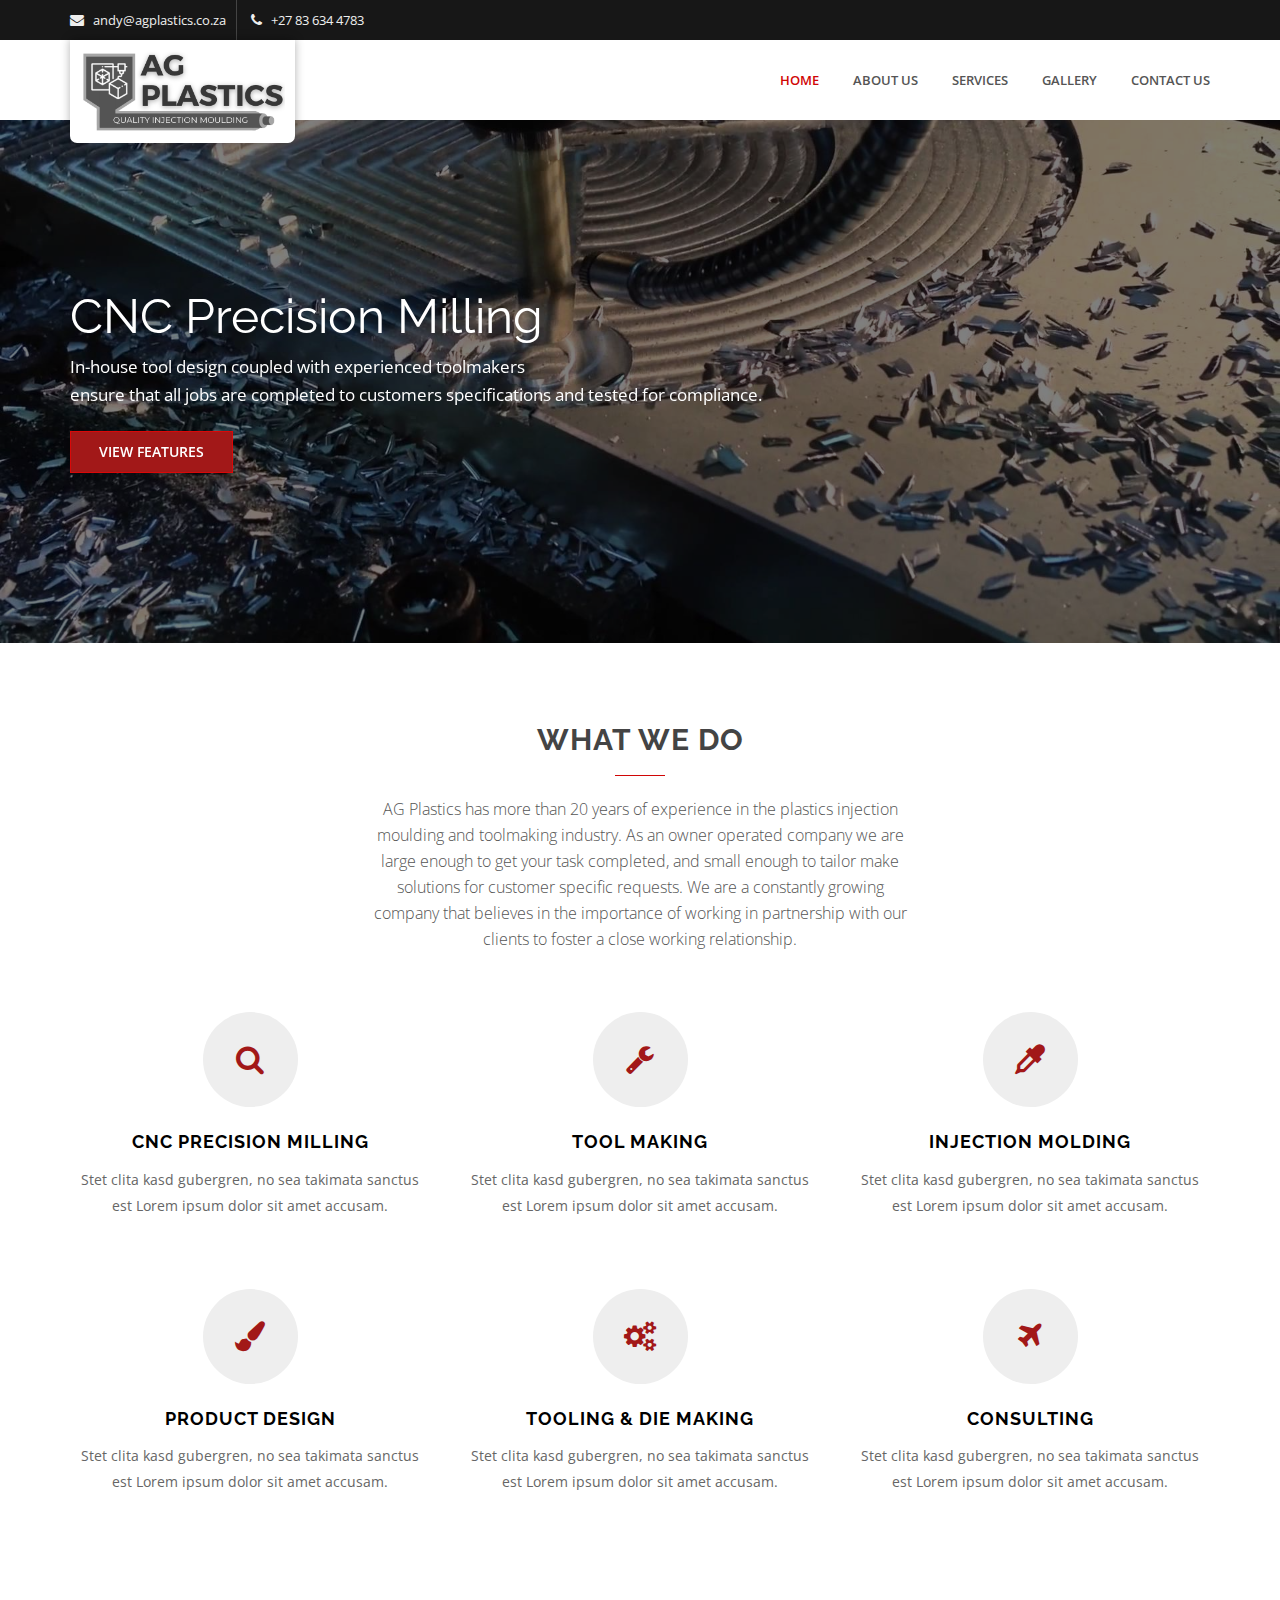
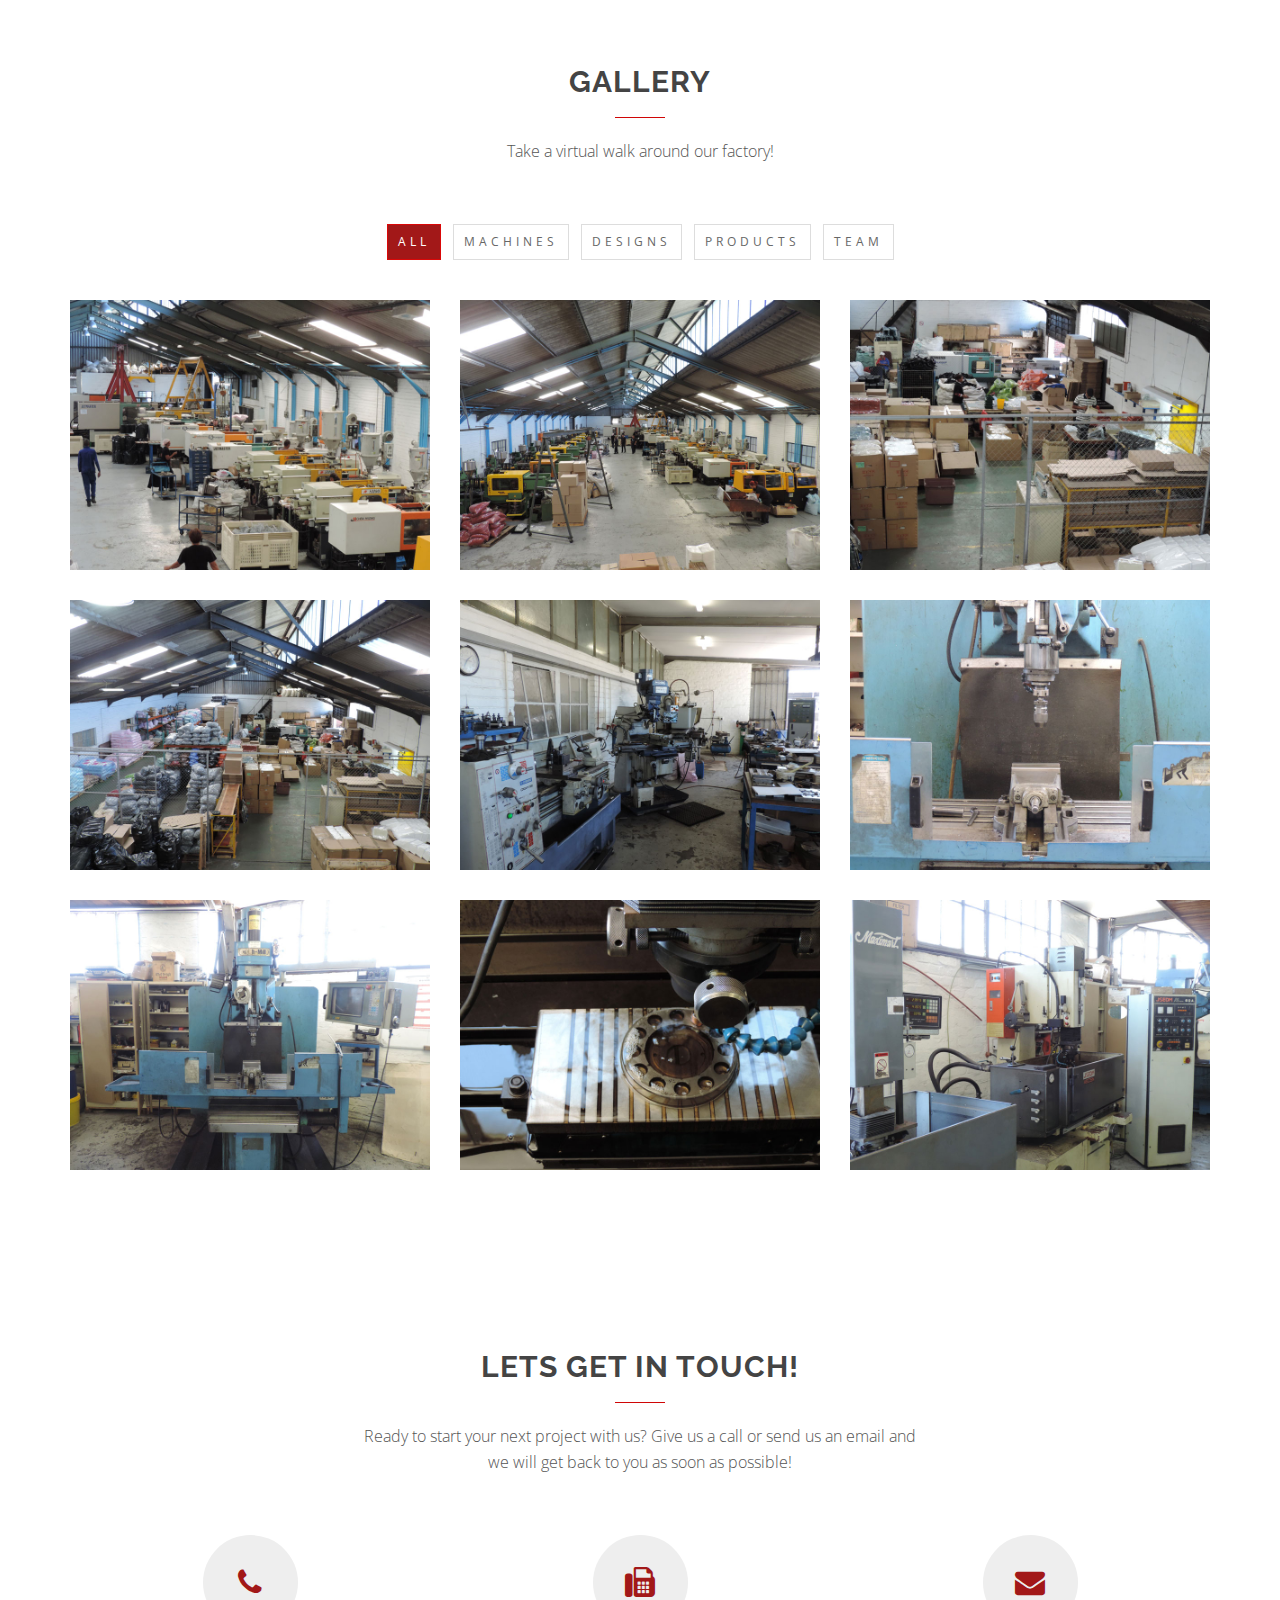
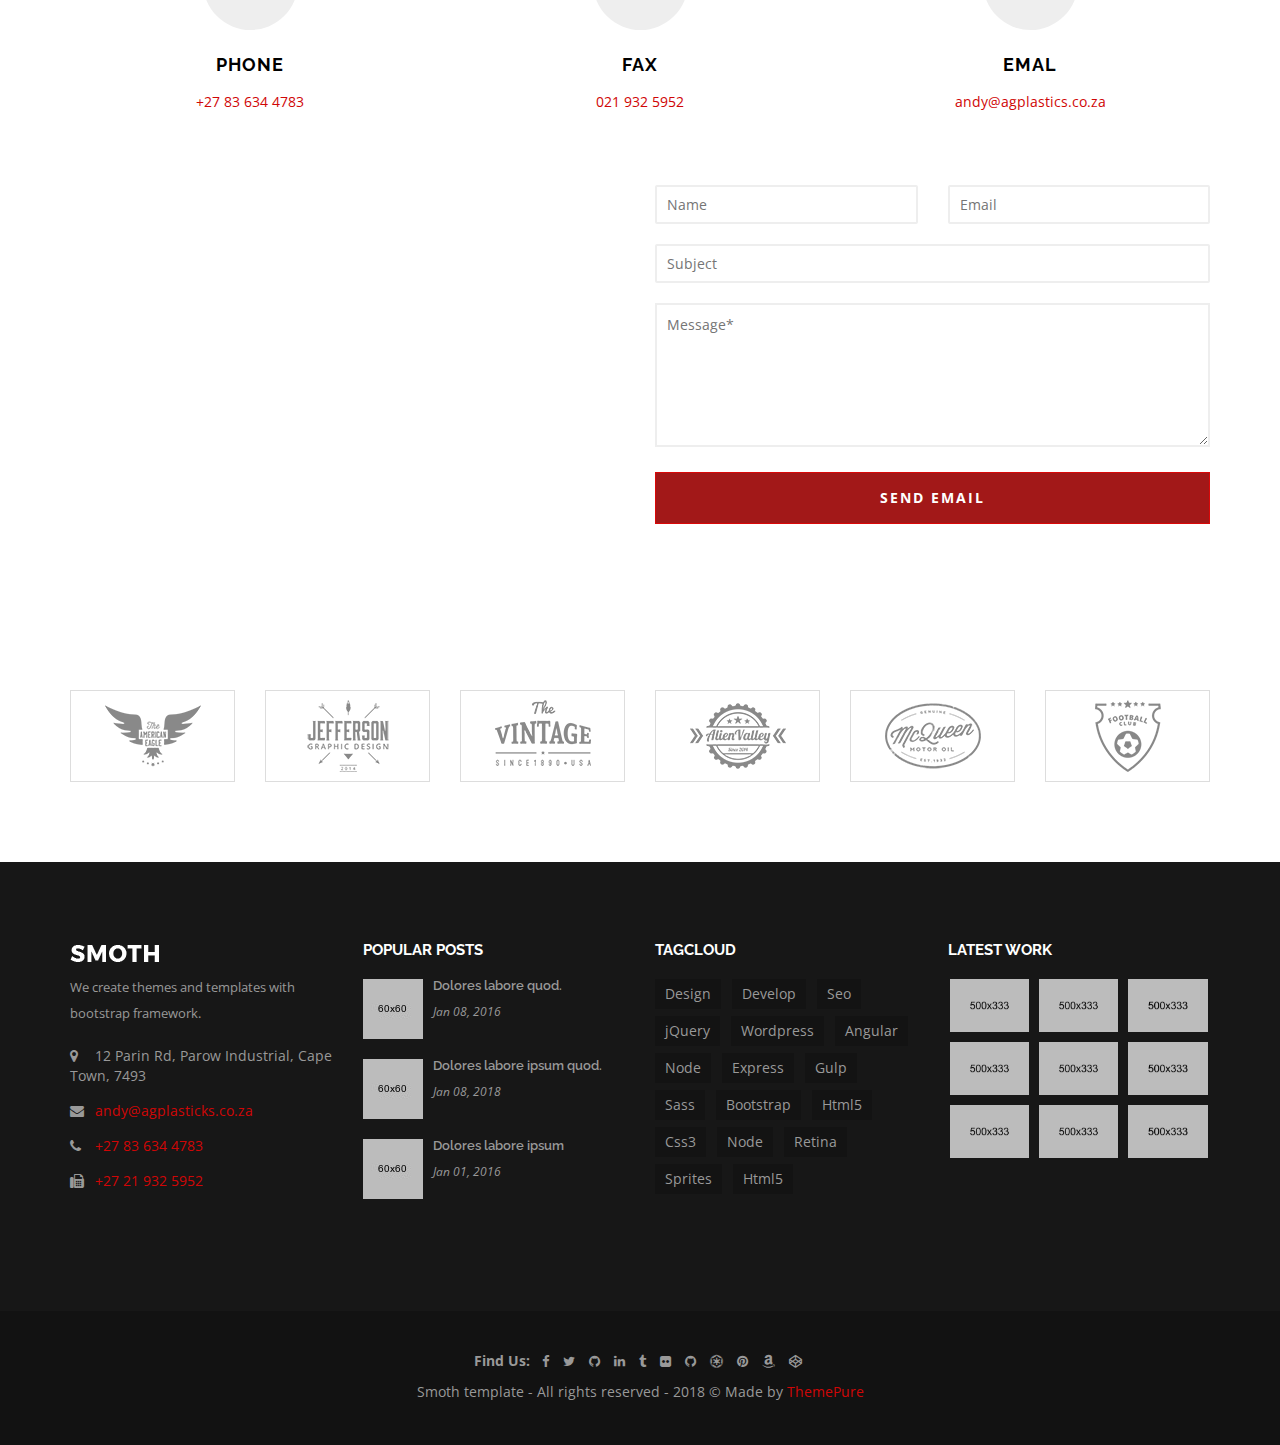
==== AgPlasticsV1.1/smoth/index.html @ 6f577cdf "Removed unused code, updated contact section and re-added footer section" ====
<!DOCTYPE html>
<html class="no-js" lang="zxx">

<head>
    <meta charset="utf-8" />
    <meta http-equiv="x-ua-compatible" content="ie=edge" />
    <title>Smoth | Corporate HTML Template</title>
    <meta name="description" content="" />
    <meta name="viewport" content="width=device-width, initial-scale=1" />

    <link rel="apple-touch-icon" href="apple-touch-icon.png" />
    <!-- Place favicon.ico in the root directory -->

    <!-- all css here -->
    <link rel="stylesheet" href="css/bootstrap.min.css" />
    <link rel="stylesheet" href="css/font-awesome.min.css" />
    <link rel="stylesheet" href="css/pe-icon-7-stroke.css" />
    <link rel="stylesheet" href="css/owl.carousel.css" />
    <link rel="stylesheet" href="css/magnific-popup.css" />
    <link rel="stylesheet" href="css/meanmenu.css" />
    <link rel="stylesheet" href="style.css" />
    <link rel="stylesheet" href="css/responsive.css" />
    <script src="js/vendor/modernizr-2.8.3.min.js"></script>
</head>

<body>
    <!--[if lt IE 8]>
      <p class="browserupgrade">
        You are using an <strong>outdated</strong> browser. Please
        <a href="http://browsehappy.com/">upgrade your browser</a> to improve
        your experience.
      </p>
    <![endif]-->

    <!-- Add your site or application content here -->
    <!-- header start -->
    <header>
        <div class="header-top-area black-bg hidden-xs">
            <div class="container">
                <div class="row">
                    <div class="col-md-6 col-sm-6">
                        <ul class="top-right">
                            <li>
                                <i class="fa fa-envelope"></i>
                                <span>andy@agplastics.co.za</span>
                            </li>
                            <li>
                                <i class="fa fa-phone"></i>
                                <span>+27 83 634 4783</span>
                            </li>
                        </ul>
                    </div>
                </div>
            </div>
        </div>
        <!-- main-menu-area-start -->
        <div class="main-menu-area">
            <div class="container">
                <div class="row">
                    <div class="col-md-3 col-sm-2">
                        <div class="logo">
                            <a href="index.html"><img src="img/logo/logo_small.png" alt="" /></a>
                        </div>
                    </div>
                    <div class="col-md-9 col-sm-10">
                        <div class="main-menu floatright">
                            <nav>
                                <ul>
                                    <li class="active"><a href="index.html">Home</a></li>
                                    <li><a href="about.html">About Us</a></li>
                                    <li><a href="service.html">Services</a></li>
                                    <li><a href="portfolio.html">Gallery</a></li>
                                    <li><a href="team.html">Contact Us</a></li>
                                </ul>
                            </nav>
                        </div>
                        <div class="mobile-menu-area"></div>
                    </div>
                </div>
            </div>
        </div>
        <!-- main-menu-area-end -->
    </header>
    <!-- header end -->
    <!-- slider-area-start -->
    <div class="slider-area">
        <div class="slider-active owl-carousel">
            <div class="single-slider ptb-150 bg-opacity" style="background-image:url(img/slider/maxresdefault.jpg)">
                <div class="container">
                    <div class="slider-text">
                        <h1>CNC Precision Milling</h1>
                        <p>
                            In-house tool design coupled with experienced toolmakers<br />
                            ensure that all jobs are completed to customers specifications
                            and tested for compliance.
                        </p>
                        <a class="active" href="#services">View features</a>
                    </div>
                </div>
            </div>
            <div class="single-slider ptb-150 bg-opacity" style="background-image:url(img/slider/cad_1.png)">
                <div class="container">
                    <div class="slider-text">
                        <h1>Custom CAD Design</h1>
                        <p>
                            Product design is available utilizing the latest technology in
                            CAD systems<br />
                            by qualified engineers with 3D printing services on request.
                        </p>
                        <a class="active" href="#services">View features</a>
                    </div>
                </div>
            </div>
            <div class="single-slider ptb-150 bg-opacity" style="background-image:url(img/slider/cad_3.png)">
                <div class="container">
                    <div class="slider-text">
                        <h1>Product Design</h1>
                        <p>
                            In-house tool design coupled with experienced toolmakers<br />
                            ensure that all jobs are completed to customers specifications
                            and tested for compliance.
                        </p>
                        <a class="active" href="#services">View features</a>
                    </div>
                </div>
            </div>
        </div>
    </div>
    <!-- slider-area-end -->
    <!-- service-area-start -->
    <div class="service-area pt-80" id="services">
        <div class="container">
            <div class="row">
                <div class="col-md-offset-3 col-md-6">
                    <div class="section-title text-center">
                        <h2>What We Do</h2>
                        <p>
                            AG Plastics has more than 20 years of experience in the plastics
                            injection moulding and toolmaking industry. As an owner operated
                            company we are large enough to get your task completed, and
                            small enough to tailor make solutions for customer specific
                            requests. We are a constantly growing company that believes in
                            the importance of working in partnership with our clients to
                            foster a close working relationship.
                        </p>
                    </div>
                </div>
            </div>
            <div class="row">
                <div class="col-md-4 col-sm-4">
                    <div class="single-service text-center mb-70">
                        <div class="service-icon">
                            <i class="fa fa-search"></i>
                        </div>
                        <div class="service-text">
                            <h4>CNC Precision Milling</h4>
                            <p>
                                Stet clita kasd gubergren, no sea takimata sanctus est Lorem
                                ipsum dolor sit amet accusam.
                            </p>
                        </div>
                    </div>
                </div>
                <div class="col-md-4 col-sm-4">
                    <div class="single-service text-center mb-70">
                        <div class="service-icon">
                            <i class="fa fa-wrench"></i>
                        </div>
                        <div class="service-text">
                            <h4>Tool Making</h4>
                            <p>
                                Stet clita kasd gubergren, no sea takimata sanctus est Lorem
                                ipsum dolor sit amet accusam.
                            </p>
                        </div>
                    </div>
                </div>
                <div class="col-md-4 col-sm-4">
                    <div class="single-service text-center mb-70">
                        <div class="service-icon">
                            <i class="fa fa-eyedropper"></i>
                        </div>
                        <div class="service-text">
                            <h4>Injection Molding</h4>
                            <p>
                                Stet clita kasd gubergren, no sea takimata sanctus est Lorem
                                ipsum dolor sit amet accusam.
                            </p>
                        </div>
                    </div>
                </div>
                <div class="col-md-4 col-sm-4">
                    <div class="single-service text-center mb-70">
                        <div class="service-icon">
                            <i class="fa fa-paint-brush"></i>
                        </div>
                        <div class="service-text">
                            <h4>Product Design</h4>
                            <p>
                                Stet clita kasd gubergren, no sea takimata sanctus est Lorem
                                ipsum dolor sit amet accusam.
                            </p>
                        </div>
                    </div>
                </div>
                <div class="col-md-4 col-sm-4">
                    <div class="single-service text-center mb-70">
                        <div class="service-icon">
                            <i class="fa fa-gears"></i>
                        </div>
                        <div class="service-text">
                            <h4>Tooling & Die Making</h4>
                            <p>
                                Stet clita kasd gubergren, no sea takimata sanctus est Lorem
                                ipsum dolor sit amet accusam.
                            </p>
                        </div>
                    </div>
                </div>
                <div class="col-md-4 col-sm-4">
                    <div class="single-service text-center mb-70">
                        <div class="service-icon">
                            <i class="fa fa-plane"></i>
                        </div>
                        <div class="service-text">
                            <h4>Consulting</h4>
                            <p>
                                Stet clita kasd gubergren, no sea takimata sanctus est Lorem
                                ipsum dolor sit amet accusam.
                            </p>
                        </div>
                    </div>
                </div>
            </div>
        </div>
    </div>
    <!-- service-area-end -->

    <!-- portfolio-area-start -->
    <div class="portfolio-area pt-100 pb-70">
        <div class="container">
            <div class="row">
                <div class="col-md-offset-3 col-md-6">
                    <div class="section-title text-center">
                        <h2>Gallery</h2>
                        <p>Take a virtual walk around our factory!</p>
                    </div>
                </div>
            </div>
            <div class="row">
                <div class="col-md-12">
                    <ul class="portfolio-filter text-center">
                        <li class="filter active" data-filter="all">all</li>
                        <li class="filter" data-filter=".design">Machines</li>
                        <li class="filter" data-filter=".HTML5">Designs</li>
                        <li class="filter" data-filter=".wordpress">Products</li>
                        <li class="filter" data-filter=".Seo">Team</li>
                    </ul>
                </div>
                <div id="Container">
                    <div class="col-md-4 mix design Seo col-sm-4">
                        <div class="single-portfolio mb-30">
                            <div class="portfolio-img">
                                <a href="#"><img src="img/portfolio/1.jpg" alt="" /></a>
                            </div>
                            <div class="portfolio-info">
                                <div class="portfolio-icon">
                                    <a class="image-link" href="img/portfolio/1.jpg"><i class="fa fa-plus"></i></a>
                                    <a href="#"><i class="fa fa-eye"></i></a>
                                </div>
                            </div>
                        </div>
                    </div>
                    <div class="col-md-4 mix Seo wordpress col-sm-4">
                        <div class="single-portfolio mb-30">
                            <div class="portfolio-img">
                                <a href="#"><img src="img/portfolio/2.jpg" alt="" /></a>
                            </div>
                            <div class="portfolio-info">
                                <div class="portfolio-icon">
                                    <a class="image-link" href="img/portfolio/2.jpg"><i class="fa fa-plus"></i></a>
                                    <a href="#"><i class="fa fa-eye"></i></a>
                                </div>
                            </div>
                        </div>
                    </div>
                    <div class="col-md-4 mix wordpress design col-sm-4">
                        <div class="single-portfolio mb-30">
                            <div class="portfolio-img">
                                <a href="#"><img src="img/portfolio/3.jpg" alt="" /></a>
                            </div>
                            <div class="portfolio-info">
                                <div class="portfolio-icon">
                                    <a class="image-link" href="img/portfolio/3.jpg"><i class="fa fa-plus"></i></a>
                                    <a href="#"><i class="fa fa-eye"></i></a>
                                </div>
                            </div>
                        </div>
                    </div>
                    <div class="col-md-4 mix design wordpress HTML5 col-sm-4">
                        <div class="single-portfolio mb-30">
                            <div class="portfolio-img">
                                <a href="#"><img src="img/portfolio/4.jpg" alt="" /></a>
                            </div>
                            <div class="portfolio-info">
                                <div class="portfolio-icon">
                                    <a class="image-link" href="img/portfolio/4.jpg"><i class="fa fa-plus"></i></a>
                                    <a href="#"><i class="fa fa-eye"></i></a>
                                </div>
                            </div>
                        </div>
                    </div>
                    <div class="col-md-4 mix wordpress HTML5 col-sm-4">
                        <div class="single-portfolio mb-30">
                            <div class="portfolio-img">
                                <a href="#"><img src="img/portfolio/5.jpg" alt="" /></a>
                            </div>
                            <div class="portfolio-info">
                                <div class="portfolio-icon">
                                    <a class="image-link" href="img/portfolio/5.jpg"><i class="fa fa-plus"></i></a>
                                    <a href="#"><i class="fa fa-eye"></i></a>
                                </div>
                            </div>
                        </div>
                    </div>
                    <div class="col-md-4 mix HTML5 Seo col-sm-4">
                        <div class="single-portfolio mb-30">
                            <div class="portfolio-img">
                                <a href="#"><img src="img/portfolio/6.jpg" alt="" /></a>
                            </div>
                            <div class="portfolio-info">
                                <div class="portfolio-icon">
                                    <a class="image-link" href="img/portfolio/6.jpg"><i class="fa fa-plus"></i></a>
                                    <a href="#"><i class="fa fa-eye"></i></a>
                                </div>
                            </div>
                        </div>
                    </div>
                    <div class="col-md-4 mix design design col-sm-4">
                        <div class="single-portfolio mb-30">
                            <div class="portfolio-img">
                                <a href="#"><img src="img/portfolio/7.jpg" alt="" /></a>
                            </div>
                            <div class="portfolio-info">
                                <div class="portfolio-icon">
                                    <a class="image-link" href="img/portfolio/7.jpg"><i class="fa fa-plus"></i></a>
                                    <a href="#"><i class="fa fa-eye"></i></a>
                                </div>
                            </div>
                        </div>
                    </div>
                    <div class="col-md-4 mix design design col-sm-4">
                        <div class="single-portfolio mb-30">
                            <div class="portfolio-img">
                                <a href="#"><img src="img/portfolio/8.jpg" alt="" /></a>
                            </div>
                            <div class="portfolio-info">
                                <div class="portfolio-icon">
                                    <a class="image-link" href="img/portfolio/8.jpg"><i class="fa fa-plus"></i></a>
                                    <a href="#"><i class="fa fa-eye"></i></a>
                                </div>
                            </div>
                        </div>
                    </div>
                    <div class="col-md-4 mix design wordpress col-sm-4">
                        <div class="single-portfolio mb-30">
                            <div class="portfolio-img">
                                <a href="#"><img src="img/portfolio/9.jpg" alt="" /></a>
                            </div>
                            <div class="portfolio-info">
                                <div class="portfolio-icon">
                                    <a class="image-link" href="img/portfolio/9.jpg"><i class="fa fa-plus"></i></a>
                                    <a href="#"><i class="fa fa-eye"></i></a>
                                </div>
                            </div>
                        </div>
                    </div>
                </div>
            </div>
        </div>
    </div>
    <!-- portfolio-area-end -->

    <div class="service-area pt-80 pb-30" id="services">
        <div class="container">
            <div class="row">
                <div class="col-md-offset-3 col-md-6">
                    <div class="section-title text-center">
                        <h2>Lets Get In Touch!</h2>
                        <p>
                            Ready to start your next project with us? Give us a call or send
                            us an email and we will get back to you as soon as possible!
                        </p>
                    </div>
                </div>
            </div>
            <div class="row">
                <div class="col-md-4 col-sm-4">
                    <div class="single-service text-center mb-70">
                        <div class="service-icon">
                            <i class="fa fa-phone"></i>
                        </div>
                        <div class="service-text">
                            <h4>PHONE</h4>
                            <p><a class="d-block" href="tel:+27836344783">+27 83 634 4783</a></p>
                        </div>
                    </div>
                </div>
                <div class="col-md-4 col-sm-4">
                    <div class="single-service text-center mb-70">
                        <div class="service-icon">
                            <i class="fa fa-fax" aria-hidden="true"></i>
                        </div>
                        <div class="service-text">
                            <h4>FAX</h4>
                            <p><a href="fax:0219325952">021 932 5952</a></p>
                        </div>
                    </div>
                </div>
                <div class="col-md-4 col-sm-4">
                    <div class="single-service text-center mb-70">
                        <div class="service-icon">
                            <i class="fa fa-envelope"></i>
                        </div>
                        <div class="service-text">
                            <h4>EMAL</h4>
                            <p><a class="d-block" href="mailto:andy@agplastics.co.za">andy@agplastics.co.za</a></p>
                        </div>
                    </div>
                </div>
            </div>
            <div class="row">
                <div class="col-md-6">
                    <div class="map-container">
                        <iframe
                            src="https://www.google.com/maps/embed?pb=!1m18!1m12!1m3!1d3310.446267228744!2d18.60570201574671!3d-33.929648429652005!2m3!1f0!2f0!3f0!3m2!1i1024!2i768!4f13.1!3m3!1m2!1s0x1dcc5a987758af71%3A0xbb718b0488878751!2s12%20Parin%20Rd%2C%20Parow%20Industrial%2C%20Cape%20Town%2C%207493!5e0!3m2!1sen!2sza!4v1597341599143!5m2!1sen!2sza"
                            width="100%" height="350px" frameborder="0" style="border:0;" allowfullscreen="" aria-hidden="false"
                            tabindex="0"></iframe>
                    </div>
                </div>
                <div class="col-md-6">
                    <div class="contact-form-container">
                        <form id="contact-form" action="mail.php" method="post">
                            <div class="row">
                                <div class="col-md-6 col-sm-6">
                                    <input type="text" placeholder="Name" name="name">
                                </div>
                                <div class="col-md-6 col-sm-6">
                                    <input type="email" placeholder="Email" name="email">
                                </div>
                                <div class="col-md-12">
                                    <input type="text" placeholder="Subject" name="subject">
                                    <textarea id="message" placeholder="Message*" rows="6" cols="30" name="message"></textarea>
                                </div>
                                <div class="col-md-12 text-center">
                                    <button class="btn send-mail-btn" type="submit">Send Email</button>
                                </div>
                            </div>
                        </form>
                    </div>
                </div>
            </div>
            
          
        </div>
    </div>
    <br />
    <br />
    <!-- our-brand-area-start -->
    <div class="our-brand-area ptb-80">
        <div class="container">
            <div class="row">
                <div class="brand-active owl-carousel">
                    <div class="col-md-12">
                        <div class="single-brand">
                            <div class="brand-img">
                                <img src="img/brand/1.png" alt="" />
                            </div>
                        </div>
                    </div>
                    <div class="col-md-12">
                        <div class="single-brand">
                            <div class="brand-img">
                                <img src="img/brand/2.png" alt="" />
                            </div>
                        </div>
                    </div>
                    <div class="col-md-12">
                        <div class="single-brand">
                            <div class="brand-img">
                                <img src="img/brand/3.png" alt="" />
                            </div>
                        </div>
                    </div>
                    <div class="col-md-12">
                        <div class="single-brand">
                            <div class="brand-img">
                                <img src="img/brand/4.png" alt="" />
                            </div>
                        </div>
                    </div>
                    <div class="col-md-12">
                        <div class="single-brand">
                            <div class="brand-img">
                                <img src="img/brand/5.png" alt="" />
                            </div>
                        </div>
                    </div>
                    <div class="col-md-12">
                        <div class="single-brand">
                            <div class="brand-img">
                                <img src="img/brand/6.png" alt="" />
                            </div>
                        </div>
                    </div>
                </div>
            </div>
        </div>
    </div>
    <!-- our-brand-area-end -->
    <!-- footer start -->
    <footer>
        <div class="footer-area black-bg ptb-80">
            <div class="container">
                <div class="row">
                    <div class="col-md-3 col-sm-4">
                        <div class="footer-widget md-30">
                            <div class="footer-img">
                                <a href="#"><img src="img/logo/2.png" alt="" /></a>
                            </div>
                            <div class="footer-address">
                                <p>We create themes and templates with bootstrap framework.</p>
                            </div>
                            <div class="address">
                                <ul class="list-unstyled contact">
                                    <li>
                                        <p>
                                            <strong><i class="fa fa-map-marker"></i> </strong> 
                                            12 Parin Rd, Parow Industrial, Cape Town, 7493
                                        </p>
                                    </li>
                                    <li>
                                        <p>
                                            <strong><i class="fa fa-envelope"></i></strong> 
                                            <a href="andy@agplasticks.co.za">andy@agplasticks.co.za</a>
                                        </p>
                                    </li>
                                    <li>
                                        <p>
                                            <strong><i class="fa fa-phone"></i></strong>
                                            <a href="tel:+27836344783">+27 83 634 4783</a>
                                        </p>
                                    </li>
                                    <li>
                                        <p>
                                            <strong><i class="fa fa-fax"></i> </strong> 
                                            <a href="fax:0219325952">+27 21 932 5952</a>    
                                        </p>
                                    </li>
                                </ul>
                            </div>
                        </div>
                    </div>
                    <div class="col-md-3 col-sm-4">
                        <div class="widget mb-30">
                            <div class="widget-title">
                                <h4>Popular Posts</h4>
                                <ul class="posts-list">
                                    <li>
                                        <div class="list-img">
                                            <a href="#"><img src="img/footer/1.jpg" alt="" /></a>
                                        </div>
                                        <h5><a href="#">Dolores labore quod.</a></h5>
                                        <span>Jan 08, 2016</span>
                                    </li>
                                    <li>
                                        <div class="list-img">
                                            <a href="#"><img src="img/footer/2.jpg" alt="" /></a>
                                        </div>
                                        <h5><a href="#">Dolores labore ipsum quod.</a></h5>
                                        <span>Jan 08, 2018</span>
                                    </li>
                                    <li>
                                        <div class="list-img">
                                            <a href="#"><img src="img/footer/3.jpg" alt="" /></a>
                                        </div>
                                        <h5><a href="#">Dolores labore ipsum</a></h5>
                                        <span>Jan 01, 2016</span>
                                    </li>
                                </ul>
                            </div>
                        </div>
                    </div>
                    <div class="col-md-3 col-sm-4 hidden-sm">
                        <div class="widget mb-30">
                            <div class="widget-title">
                                <h4>Tagcloud</h4>
                                <div class="tagcloud">
                                    <a href="#">Design</a>
                                    <a href="#">Develop</a>
                                    <a href="#">Seo</a>
                                    <a href="#">jQuery</a>
                                    <a href="#">Wordpress</a>
                                    <a href="#">Angular</a>
                                    <a href="#">Node</a>
                                    <a href="#">Express</a>
                                    <a href="#">Gulp</a>
                                    <a href="#">Sass</a>
                                    <a href="#">Bootstrap</a>
                                    <a href="#">Html5</a>
                                    <a href="#">Css3</a>
                                    <a href="#">Node</a>
                                    <a href="#">Retina</a>
                                    <a href="#">Sprites</a>
                                    <a href="#">Html5</a>
                                </div>
                            </div>
                        </div>
                    </div>
                    <div class="col-md-3 col-sm-4">
                        <div class="widget ">
                            <div class="widget-title">
                                <h4>Latest Work</h4>
                                <div class="rows">
                                    <ul class="Flickr-list">
                                        <li>
                                            <a href="#"><img src="img/portfolio/img-1.jpg" alt="" /></a>
                                        </li>
                                        <li>
                                            <a href="#"><img src="img/portfolio/img-2.jpg" alt="" /></a>
                                        </li>
                                        <li>
                                            <a href="#"><img src="img/portfolio/img-3.jpg" alt="" /></a>
                                        </li>
                                        <li>
                                            <a href="#"><img src="img/portfolio/img-4.jpg" alt="" /></a>
                                        </li>
                                        <li>
                                            <a href="#"><img src="img/portfolio/img-5.jpg" alt="" /></a>
                                        </li>
                                        <li>
                                            <a href="#"><img src="img/portfolio/img-6.jpg" alt="" /></a>
                                        </li>
                                        <li>
                                            <a href="#"><img src="img/portfolio/img-7.jpg" alt="" /></a>
                                        </li>
                                        <li>
                                            <a href="#"><img src="img/portfolio/img-8.jpg" alt="" /></a>
                                        </li>
                                        <li>
                                            <a href="#"><img src="img/portfolio/img-9.jpg" alt="" /></a>
                                        </li>
                                    </ul>
                                </div>
                            </div>
                        </div>
                    </div>
                </div>
            </div>
        </div>
        <div class="footer-bottom-area">
            <div class="container">
                <div class="social-icons text-center">
                    <label>Find Us:</label>
                    <a href="#"><i class="fa fa-facebook"></i></a>
                    <a href="#"><i class="fa fa-twitter"></i></a>
                    <a href="#"><i class="fa fa-github"></i></a>
                    <a href="#"><i class="fa fa-linkedin"></i></a>
                    <a href="#"><i class="fa fa-tumblr"></i></a>
                    <a href="#"><i class="fa fa-flickr"></i></a>
                    <a href="#"><i class="fa fa-github"></i></a>
                    <a href="#"><i class="fa fa-ge"></i></a>
                    <a href="#"><i class="fa fa-pinterest"></i></a>
                    <a href="#"><i class="fa fa-amazon"></i></a>
                    <a href="#"><i class="fa fa-codepen"></i></a>
                </div>
                <div class="copyright text-center">
                    <p>Smoth template - All rights reserved - 2018 © Made by</p>
                    <a href="#">ThemePure</a>
                </div>
            </div>
        </div>
    </footer>
    <!-- footer end -->
    <!-- all js here -->
    <script src="js/vendor/jquery-1.12.0.min.js"></script>
    <script src="js/bootstrap.min.js"></script>
    <script src="js/owl.carousel.min.js"></script>
    <script src="js/jquery.meanmenu.js"></script>
    <script src="js/jquery.mixitup.min.js"></script>
    <script src="js/jquery.magnific-popup.min.js"></script>
    <script src="js/jquery.counterup.min.js"></script>
    <script src="js/waypoints.min.js"></script>
    <script src="js/plugins.js"></script>
    <script src="js/main.js"></script>
</body>

</html>
---- AgPlasticsV1.1/smoth/css/pe-icon-7-stroke.css ----
@font-face {
	font-family: 'Pe-icon-7-stroke';
	src:url('../fonts/Pe-icon-7-stroke.eot?d7yf1v');
	src:url('../fonts/Pe-icon-7-stroke.eot?#iefixd7yf1v') format('embedded-opentype'),
		url('../fonts/Pe-icon-7-stroke.woff?d7yf1v') format('woff'),
		url('../fonts/Pe-icon-7-stroke.ttf?d7yf1v') format('truetype'),
		url('../fonts/Pe-icon-7-stroke.svg?d7yf1v#Pe-icon-7-stroke') format('svg');
	font-weight: normal;
	font-style: normal;
}

[class^="pe-7s-"], [class*=" pe-7s-"] {
	display: inline-block;
	font-family: 'Pe-icon-7-stroke';
	speak: none;
	font-style: normal;
	font-weight: normal;
	font-variant: normal;
	text-transform: none;
	line-height: 1;

	/* Better Font Rendering =========== */
	-webkit-font-smoothing: antialiased;
	-moz-osx-font-smoothing: grayscale;
}

.pe-7s-album:before {
	content: "\e6aa";
}
.pe-7s-arc:before {
	content: "\e6ab";
}
.pe-7s-back-2:before {
	content: "\e6ac";
}
.pe-7s-bandaid:before {
	content: "\e6ad";
}
.pe-7s-car:before {
	content: "\e6ae";
}
.pe-7s-diamond:before {
	content: "\e6af";
}
.pe-7s-door-lock:before {
	content: "\e6b0";
}
.pe-7s-eyedropper:before {
	content: "\e6b1";
}
.pe-7s-female:before {
	content: "\e6b2";
}
.pe-7s-gym:before {
	content: "\e6b3";
}
.pe-7s-hammer:before {
	content: "\e6b4";
}
.pe-7s-headphones:before {
	content: "\e6b5";
}
.pe-7s-helm:before {
	content: "\e6b6";
}
.pe-7s-hourglass:before {
	content: "\e6b7";
}
.pe-7s-leaf:before {
	content: "\e6b8";
}
.pe-7s-magic-wand:before {
	content: "\e6b9";
}
.pe-7s-male:before {
	content: "\e6ba";
}
.pe-7s-map-2:before {
	content: "\e6bb";
}
.pe-7s-next-2:before {
	content: "\e6bc";
}
.pe-7s-paint-bucket:before {
	content: "\e6bd";
}
.pe-7s-pendrive:before {
	content: "\e6be";
}
.pe-7s-photo:before {
	content: "\e6bf";
}
.pe-7s-piggy:before {
	content: "\e6c0";
}
.pe-7s-plugin:before {
	content: "\e6c1";
}
.pe-7s-refresh-2:before {
	content: "\e6c2";
}
.pe-7s-rocket:before {
	content: "\e6c3";
}
.pe-7s-settings:before {
	content: "\e6c4";
}
.pe-7s-shield:before {
	content: "\e6c5";
}
.pe-7s-smile:before {
	content: "\e6c6";
}
.pe-7s-usb:before {
	content: "\e6c7";
}
.pe-7s-vector:before {
	content: "\e6c8";
}
.pe-7s-wine:before {
	content: "\e6c9";
}
.pe-7s-cloud-upload:before {
	content: "\e68a";
}
.pe-7s-cash:before {
	content: "\e68c";
}
.pe-7s-close:before {
	content: "\e680";
}
.pe-7s-bluetooth:before {
	content: "\e68d";
}
.pe-7s-cloud-download:before {
	content: "\e68b";
}
.pe-7s-way:before {
	content: "\e68e";
}
.pe-7s-close-circle:before {
	content: "\e681";
}
.pe-7s-id:before {
	content: "\e68f";
}
.pe-7s-angle-up:before {
	content: "\e682";
}
.pe-7s-wristwatch:before {
	content: "\e690";
}
.pe-7s-angle-up-circle:before {
	content: "\e683";
}
.pe-7s-world:before {
	content: "\e691";
}
.pe-7s-angle-right:before {
	content: "\e684";
}
.pe-7s-volume:before {
	content: "\e692";
}
.pe-7s-angle-right-circle:before {
	content: "\e685";
}
.pe-7s-users:before {
	content: "\e693";
}
.pe-7s-angle-left:before {
	content: "\e686";
}
.pe-7s-user-female:before {
	content: "\e694";
}
.pe-7s-angle-left-circle:before {
	content: "\e687";
}
.pe-7s-up-arrow:before {
	content: "\e695";
}
.pe-7s-angle-down:before {
	content: "\e688";
}
.pe-7s-switch:before {
	content: "\e696";
}
.pe-7s-angle-down-circle:before {
	content: "\e689";
}
.pe-7s-scissors:before {
	content: "\e697";
}
.pe-7s-wallet:before {
	content: "\e600";
}
.pe-7s-safe:before {
	content: "\e698";
}
.pe-7s-volume2:before {
	content: "\e601";
}
.pe-7s-volume1:before {
	content: "\e602";
}
.pe-7s-voicemail:before {
	content: "\e603";
}
.pe-7s-video:before {
	content: "\e604";
}
.pe-7s-user:before {
	content: "\e605";
}
.pe-7s-upload:before {
	content: "\e606";
}
.pe-7s-unlock:before {
	content: "\e607";
}
.pe-7s-umbrella:before {
	content: "\e608";
}
.pe-7s-trash:before {
	content: "\e609";
}
.pe-7s-tools:before {
	content: "\e60a";
}
.pe-7s-timer:before {
	content: "\e60b";
}
.pe-7s-ticket:before {
	content: "\e60c";
}
.pe-7s-target:before {
	content: "\e60d";
}
.pe-7s-sun:before {
	content: "\e60e";
}
.pe-7s-study:before {
	content: "\e60f";
}
.pe-7s-stopwatch:before {
	content: "\e610";
}
.pe-7s-star:before {
	content: "\e611";
}
.pe-7s-speaker:before {
	content: "\e612";
}
.pe-7s-signal:before {
	content: "\e613";
}
.pe-7s-shuffle:before {
	content: "\e614";
}
.pe-7s-shopbag:before {
	content: "\e615";
}
.pe-7s-share:before {
	content: "\e616";
}
.pe-7s-server:before {
	content: "\e617";
}
.pe-7s-search:before {
	content: "\e618";
}
.pe-7s-film:before {
	content: "\e6a5";
}
.pe-7s-science:before {
	content: "\e619";
}
.pe-7s-disk:before {
	content: "\e6a6";
}
.pe-7s-ribbon:before {
	content: "\e61a";
}
.pe-7s-repeat:before {
	content: "\e61b";
}
.pe-7s-refresh:before {
	content: "\e61c";
}
.pe-7s-add-user:before {
	content: "\e6a9";
}
.pe-7s-refresh-cloud:before {
	content: "\e61d";
}
.pe-7s-paperclip:before {
	content: "\e69c";
}
.pe-7s-radio:before {
	content: "\e61e";
}
.pe-7s-note2:before {
	content: "\e69d";
}
.pe-7s-print:before {
	content: "\e61f";
}
.pe-7s-network:before {
	content: "\e69e";
}
.pe-7s-prev:before {
	content: "\e620";
}
.pe-7s-mute:before {
	content: "\e69f";
}
.pe-7s-power:before {
	content: "\e621";
}
.pe-7s-medal:before {
	content: "\e6a0";
}
.pe-7s-portfolio:before {
	content: "\e622";
}
.pe-7s-like2:before {
	content: "\e6a1";
}
.pe-7s-plus:before {
	content: "\e623";
}
.pe-7s-left-arrow:before {
	content: "\e6a2";
}
.pe-7s-play:before {
	content: "\e624";
}
.pe-7s-key:before {
	content: "\e6a3";
}
.pe-7s-plane:before {
	content: "\e625";
}
.pe-7s-joy:before {
	content: "\e6a4";
}
.pe-7s-photo-gallery:before {
	content: "\e626";
}
.pe-7s-pin:before {
	content: "\e69b";
}
.pe-7s-phone:before {
	content: "\e627";
}
.pe-7s-plug:before {
	content: "\e69a";
}
.pe-7s-pen:before {
	content: "\e628";
}
.pe-7s-right-arrow:before {
	content: "\e699";
}
.pe-7s-paper-plane:before {
	content: "\e629";
}
.pe-7s-delete-user:before {
	content: "\e6a7";
}
.pe-7s-paint:before {
	content: "\e62a";
}
.pe-7s-bottom-arrow:before {
	content: "\e6a8";
}
.pe-7s-notebook:before {
	content: "\e62b";
}
.pe-7s-note:before {
	content: "\e62c";
}
.pe-7s-next:before {
	content: "\e62d";
}
.pe-7s-news-paper:before {
	content: "\e62e";
}
.pe-7s-musiclist:before {
	content: "\e62f";
}
.pe-7s-music:before {
	content: "\e630";
}
.pe-7s-mouse:before {
	content: "\e631";
}
.pe-7s-more:before {
	content: "\e632";
}
.pe-7s-moon:before {
	content: "\e633";
}
.pe-7s-monitor:before {
	content: "\e634";
}
.pe-7s-micro:before {
	content: "\e635";
}
.pe-7s-menu:before {
	content: "\e636";
}
.pe-7s-map:before {
	content: "\e637";
}
.pe-7s-map-marker:before {
	content: "\e638";
}
.pe-7s-mail:before {
	content: "\e639";
}
.pe-7s-mail-open:before {
	content: "\e63a";
}
.pe-7s-mail-open-file:before {
	content: "\e63b";
}
.pe-7s-magnet:before {
	content: "\e63c";
}
.pe-7s-loop:before {
	content: "\e63d";
}
.pe-7s-look:before {
	content: "\e63e";
}
.pe-7s-lock:before {
	content: "\e63f";
}
.pe-7s-lintern:before {
	content: "\e640";
}
.pe-7s-link:before {
	content: "\e641";
}
.pe-7s-like:before {
	content: "\e642";
}
.pe-7s-light:before {
	content: "\e643";
}
.pe-7s-less:before {
	content: "\e644";
}
.pe-7s-keypad:before {
	content: "\e645";
}
.pe-7s-junk:before {
	content: "\e646";
}
.pe-7s-info:before {
	content: "\e647";
}
.pe-7s-home:before {
	content: "\e648";
}
.pe-7s-help2:before {
	content: "\e649";
}
.pe-7s-help1:before {
	content: "\e64a";
}
.pe-7s-graph3:before {
	content: "\e64b";
}
.pe-7s-graph2:before {
	content: "\e64c";
}
.pe-7s-graph1:before {
	content: "\e64d";
}
.pe-7s-graph:before {
	content: "\e64e";
}
.pe-7s-global:before {
	content: "\e64f";
}
.pe-7s-gleam:before {
	content: "\e650";
}
.pe-7s-glasses:before {
	content: "\e651";
}
.pe-7s-gift:before {
	content: "\e652";
}
.pe-7s-folder:before {
	content: "\e653";
}
.pe-7s-flag:before {
	content: "\e654";
}
.pe-7s-filter:before {
	content: "\e655";
}
.pe-7s-file:before {
	content: "\e656";
}
.pe-7s-expand1:before {
	content: "\e657";
}
.pe-7s-exapnd2:before {
	content: "\e658";
}
.pe-7s-edit:before {
	content: "\e659";
}
.pe-7s-drop:before {
	content: "\e65a";
}
.pe-7s-drawer:before {
	content: "\e65b";
}
.pe-7s-download:before {
	content: "\e65c";
}
.pe-7s-display2:before {
	content: "\e65d";
}
.pe-7s-display1:before {
	content: "\e65e";
}
.pe-7s-diskette:before {
	content: "\e65f";
}
.pe-7s-date:before {
	content: "\e660";
}
.pe-7s-cup:before {
	content: "\e661";
}
.pe-7s-culture:before {
	content: "\e662";
}
.pe-7s-crop:before {
	content: "\e663";
}
.pe-7s-credit:before {
	content: "\e664";
}
.pe-7s-copy-file:before {
	content: "\e665";
}
.pe-7s-config:before {
	content: "\e666";
}
.pe-7s-compass:before {
	content: "\e667";
}
.pe-7s-comment:before {
	content: "\e668";
}
.pe-7s-coffee:before {
	content: "\e669";
}
.pe-7s-cloud:before {
	content: "\e66a";
}
.pe-7s-clock:before {
	content: "\e66b";
}
.pe-7s-check:before {
	content: "\e66c";
}
.pe-7s-chat:before {
	content: "\e66d";
}
.pe-7s-cart:before {
	content: "\e66e";
}
.pe-7s-camera:before {
	content: "\e66f";
}
.pe-7s-call:before {
	content: "\e670";
}
.pe-7s-calculator:before {
	content: "\e671";
}
.pe-7s-browser:before {
	content: "\e672";
}
.pe-7s-box2:before {
	content: "\e673";
}
.pe-7s-box1:before {
	content: "\e674";
}
.pe-7s-bookmarks:before {
	content: "\e675";
}
.pe-7s-bicycle:before {
	content: "\e676";
}
.pe-7s-bell:before {
	content: "\e677";
}
.pe-7s-battery:before {
	content: "\e678";
}
.pe-7s-ball:before {
	content: "\e679";
}
.pe-7s-back:before {
	content: "\e67a";
}
.pe-7s-attention:before {
	content: "\e67b";
}
.pe-7s-anchor:before {
	content: "\e67c";
}
.pe-7s-albums:before {
	content: "\e67d";
}
.pe-7s-alarm:before {
	content: "\e67e";
}
.pe-7s-airplay:before {
	content: "\e67f";
}
---- AgPlasticsV1.1/smoth/style.css ----
/*-----------------------------------------------------------------------------------

    Template Name: Smoth Corporate HTML Template
    Author: Themepure
    Version: 1.0

-----------------------------------------------------------------------------------
    
    CSS INDEX
    ===================
	
    1. Template default CSS
	2. header
	3. slider-area
	4. What-we-do-area
	5. counter-area
	6. portfolio-area
	7. service-area
	8. testimonial-area
	9. footer
	10. contact-area
	11. blog-area
	13. about-area
	14. team-area
	15. price
	16. video-area

-----------------------------------------------------------------------------------*/

/*----------------------------------------*/
/*  1. Template default CSS
/*----------------------------------------*/
/* google-font */
@import url('https://fonts.googleapis.com/css?family=Open+Sans:300,400,600,700|Raleway:300,400,500,600,700,900');
html, body {height: 100%; scroll-behavior: smooth;}
.floatleft {float:left}
.floatright {float:right}
.alignleft {float:left;margin-right:15px;margin-bottom: 15px}
.alignright {float:right;margin-left:15px;margin-bottom: 15px}
.aligncenter {display:block;margin:0 auto 15px}
a:focus {
  border: medium none;
  outline: 0 none;
}
img {max-width:100%;height:auto}
.fix {overflow:hidden}
p {margin:0 0 15px;}
h1, h2, h3, h4, h5, h6 {
  font-family: 'Raleway', sans-serif;
  margin: 0 0 10px;
}
h1 a,
h2 a,
h3 a,
h4 a,
h5 a,
h6 a { 
    color: inherit 
}
a {transition: all 0.3s ease 0s;text-decoration:none;color:#d00606;}
a:hover {
  text-decoration: none;
  font-weight: 700;
  color:#b40808;
}
a:active {
  outline: 0 none;
}
a:focus{text-decoration:none;}
ul{
list-style: outside none none;
margin: 0;
padding: 0
}
.clear{clear:both}
body {color:#444;
font-family: 'Open Sans', sans-serif;
}
::-moz-selection {
    background: #b3d4fc;
    text-shadow: none;
}
::selection {
    background: #b3d4fc;
    text-shadow: none;
}
.browserupgrade {
    margin: 0.2em 0;
    background: #ccc;
    color: #000;
    padding: 0.2em 0;
}

/*************************
   Text color
*************************/
.text-blue { color: #3B5998; }
.text-red { color: #CB2027 ;}
.text-white { color: #FFFFFF ;}
.text-black { color: #363636; }
.text-theme { color: #f10; }

.text-white h1, .text-white p, .text-white h2{ color: #fff; }
.text-white { color: #fff; }
.text-black { color: #363636 ;}
.text-green { color: #3452ff ;}
.text-theme { color: #f10; }

/*colored background*/
 .white-bg { background: #FFFFFF !important; }
 .gray-bg { background: #F8F8F8 !important; }
 .gray-bg-1 { background: #CD2735 !important; }
 .blue-bg { background: #3452ff !important; }
 .blue-bg-1 { background: #8D2BE2 !important; }
 .green-bg { background: #00FF00 !important; }
 .green-bg-1 { background: #FF8000 !important; }
 .black-bg { background: #171717 !important; }
 .default-bg { background: #50C1F0 !important; }
 .transparent-bg { background: transparent !important; }
 .maroon-bg{background: #811D15 !important;811D15}

/*************************
  Basic margin padding
*************************/
.m-0 {
    margin-top: 0;
    margin-right: 0;
    margin-bottom: 0;
    margin-left: 0;
}
.p-0 {
    padding-top: 0;
    padding-right: 0;
    padding-bottom: 0;
    padding-left: 0;
}
/*************************
         Margin top
*************************/
.mt-0 { margin-top: 0 }
.mt-10 { margin-top: 10px }
.mt-15 { margin-top: 15px }
.mt-20 { margin-top: 20px }
.mt-30 { margin-top: 30px }
.mt-40 { margin-top: 40px }
.mt-50 { margin-top: 50px }
.mt-60 { margin-top: 60px }
.mt-70 { margin-top: 70px }
.mt-80 { margin-top: 80px }
.mt-90 { margin-top: 90px }
.mt-100 { margin-top: 100px }
.mt-110 { margin-top: 110px }
.mt-120 { margin-top: 120px }
.mt-130 { margin-top: 130px }
.mt-140 { margin-top: 140px }
.mt-150 { margin-top: 150px }
/*************************
      Margin right
*************************/
.mr-0 { margin-right: 0px }
.mr-10 { margin-right: 10px }
.mr-15 { margin-right: 15px }
.mr-20 { margin-right: 20px }
.mr-30 { margin-right: 30px }
.mr-40 { margin-right: 40px }
.mr-50 { margin-right: 50px }
.mr-60 { margin-right: 60px }
.mr-70 { margin-right: 70px }
.mr-80 { margin-right: 80px }
.mr-90 { margin-right: 90px }
.mr-100 { margin-right: 100px }
.mr-110 { margin-right: 110px }
.mr-120 { margin-right: 120px }
.mr-130 { margin-right: 130px }
.mr-140 { margin-right: 140px }
.mr-150 { margin-right: 150px }
/*************************
      Margin bottom
*************************/
.mb-0 { margin-bottom: 0 }
.mb-10 { margin-bottom: 10px }
.mb-15 { margin-bottom: 15px }
.mb-20 { margin-bottom: 20px }
.mb-30 { margin-bottom: 30px }
.mb-40 { margin-bottom: 40px }
.mb-50 { margin-bottom: 50px }
.mb-60 { margin-bottom: 60px }
.mb-70 { margin-bottom: 70px }
.mb-80 { margin-bottom: 80px }
.mb-90 { margin-bottom: 90px }
.mb-100 { margin-bottom: 100px }
.mb-110 { margin-bottom: 110px }
.mb-120 { margin-bottom: 120px }
.mb-130 { margin-bottom: 130px }
.mb-140 { margin-bottom: 140px }
.mb-150 { margin-bottom: 150px }
/*************************
        Margin left
*************************/
.ml-0 { margin-left: 0 }
.ml-10 { margin-left: 10px }
.ml-15 { margin-left: 15px }
.ml-20 { margin-left: 20px }
.ml-30 { margin-left: 30px }
.ml-40 { margin-left: 40px }
.ml-50 { margin-left: 50px }
.ml-60 { margin-left: 60px }
.ml-70 { margin-left: 70px }
.ml-80 { margin-left: 80px }
.ml-90 { margin-left: 90px }
.ml-100 { margin-left: 100px }
.ml-110 { margin-left: 110px }
.ml-120 { margin-left: 120px }
.ml-130 { margin-left: 130px }
.ml-140 { margin-left: 140px }
.ml-150 { margin-left: 150px }
/*************************
        Padding top
*************************/
.pt-0 { padding-top: 0 }
.pt-10 { padding-top: 10px }
.pt-15 { padding-top: 15px }
.pt-20 { padding-top: 20px }
.pt-30 { padding-top: 30px }
.pt-40 { padding-top: 40px }
.pt-50 { padding-top: 50px }
.pt-60 { padding-top: 60px }
.pt-70 { padding-top: 70px }
.pt-80 { padding-top: 80px }
.pt-90 { padding-top: 90px }
.pt-100 { padding-top: 100px }
.pt-110 { padding-top: 110px }
.pt-120 { padding-top: 120px }
.pt-130 { padding-top: 130px }
.pt-140 { padding-top: 140px }
.pt-150 { padding-top: 150px }
/*************************
        Padding right
*************************/
.pr-0 { padding-right: 0 }
.pr-10 { padding-right: 10px }
.pr-15 { padding-right: 15px }
.pr-20 { padding-right: 20px }
.pr-30 { padding-right: 30px }
.pr-40 { padding-right: 40px }
.pr-50 { padding-right: 50px }
.pr-60 { padding-right: 60px }
.pr-70 { padding-right: 70px }
.pr-80 { padding-right: 80px }
.pr-90 { padding-right: 90px }
.pr-100 { padding-right: 100px }
.pr-110 { padding-right: 110px }
.pr-120 { padding-right: 120px }
.pr-130 { padding-right: 130px }
.pr-140 { padding-right: 140px }
/*************************
        Padding bottom
*************************/
.pb-0 { padding-bottom: 0 }
.pb-10 { padding-bottom: 10px }
.pb-15 { padding-bottom: 15px }
.pb-20 { padding-bottom: 20px }
.pb-30 { padding-bottom: 30px }
.pb-40 { padding-bottom: 40px }
.pb-50 { padding-bottom: 50px }
.pb-60 { padding-bottom: 60px }
.pb-70 { padding-bottom: 70px }
.pb-80 { padding-bottom: 80px }
.pb-90 { padding-bottom: 90px }
.pb-100 { padding-bottom: 100px }
.pb-110 { padding-bottom: 110px }
.pb-120 { padding-bottom: 120px }
.pb-130 { padding-bottom: 130px }
.pb-140 { padding-bottom: 140px }
.pb-150 { padding-bottom: 150px }
/*************************
        Padding left
*************************/
.pl-0 { padding-left: 0 }
.pl-10 { padding-left: 10px }
.pl-15 { padding-left: 15px }
.pl-20 { padding-left: 20px }
.pl-30 { padding-left: 30px }
.pl-40 { padding-left: 40px }
.pl-50 { padding-left: 50px }
.pl-60 { padding-left: 60px }
.pl-70 { padding-left: 70px }
.pl-80 { padding-left: 80px }
.pl-90 { padding-left: 90px }
.pl-100 { padding-left: 100px }
.pl-110 { padding-left: 110px }
.pl-120 { padding-left: 120px }
.pl-130 { padding-left: 130px }
.pl-140 { padding-left: 140px }
.pl-150 { padding-left: 150px }


/***************************
    Page section padding 
****************************/
.ptb-0 { padding: 0 }
.ptb-10 { padding: 10px 0 }
.ptb-20 { padding: 20px 0 }
.ptb-30 { padding: 30px 0 }
.ptb-40 { padding: 40px 0 }
.ptb-50 { padding: 50px 0 }
.ptb-60 { padding: 60px 0 }
.ptb-70 { padding: 70px 0 }
.ptb-80 { padding: 80px 0 }
.ptb-90 { padding: 90px 0 }
.ptb-100 { padding: 100px 0 }
.ptb-110 { padding: 110px 0 }
.ptb-120 { padding: 120px 0 }
.ptb-130 { padding: 130px 0 }
.ptb-140 { padding: 140px 0 }
.ptb-150 { padding: 150px 0 }

/***************************
    Page section margin 
****************************/
.mtb-0 { margin: 0 }
.mtb-10 { margin: 10px 0 }
.mtb-15 { margin: 15px 0 }
.mtb-20 { margin: 20px 0 }
.mtb-30 { margin: 30px 0 }
.mtb-40 { margin: 40px 0 }
.mtb-50 { margin: 50px 0 }
.mtb-60 { margin: 60px 0 }
.mtb-70 { margin: 70px 0 }
.mtb-80 { margin: 80px 0 }
.mtb-90 { margin: 90px 0 }
.mtb-100 { margin: 100px 0 }
.mtb-110 { margin: 110px 0 }
.mtb-120 { margin: 120px 0 }
.mtb-130 { margin: 130px 0 }
.mtb-140 { margin: 140px 0 }
.mtb-150 { margin: 150px 0; }
.bg-opacity{position:relative}
.bg-opacity::before {
  background: hsl(0, 0%, 0%) none repeat scroll 0 0;
  content: "";
  height: 100%;
  left: 0;
  opacity: 0.5;
  position: absolute;
  top: 0;
  width: 100%;
  z-index: 99;
}
.bg-opacity-2{position:relative;}
.bg-opacity-2::before {
  background: hsl(0, 0%, 0%) none repeat scroll 0 0;
  content: "";
  height: 100%;
  left: 0;
  opacity: 0.5;
  position: absolute;
  top: 0;
  width: 100%;
  z-index: 99;
}
.bg-img-2 {
  background: rgba(0, 0, 0, 0) url("img/bg/2.jpg") repeat scroll 0 0;
  background-position: center center;
  background-size: cover;
}
/* 2. header */
/* header-top-area */
.header-top-area{}
.search-icon i {
  color: #ffffff;
  line-height: 40px;
}
.header-search {
  margin-left: 12px;
  position: relative;
  cursor: pointer;
}
.search-form {
  opacity: 0;
  position: absolute;
  right: 0;
  top: 120%;
  transition: all 0.3s ease 0s;
  visibility: hidden;
  width: 175px;
  z-index: 99;
}
.header-search:hover .search-form{visibility: visible;opacity: 1;top:100%}
.search-form form {
  position: relative;
}
.search-form form input {
  border: 1px solid #dddddd;
  height: 35px;
  padding: 0 10px;
  width: 100%;
}
.search-form form button {
  background: rgba(0, 0, 0, 0) none repeat scroll 0 0;
  border: 0 none;
  color: #666666;
  height: 100%;
  position: absolute;
  right: 0;
  width: 35px;
}
.header-icon a {
  color: #ffffff;
  float: left;
  font-size: 14px;
  height: 30px;
  line-height: 30px;
  margin-left: 15px;
  text-align: center;
  transition: all 0.3s ease 0s;
}
.header-icon a:hover{color:#3452ff;}
.top-right{}
.top-right li {
  border-right: 1px solid #444444;
  color: #eeeeee;
  display: inline-block;
  line-height: 40px;
  padding: 0 10px;
}
.top-right li:last-child{border:0}
.top-right li:first-child{padding-left:0}
.top-right li i {
  margin-right: 5px;
}.top-right li i {
  margin-right: 5px;
}
.top-right li span {
  font-size: 13px;
  font-weight: 400;
}
.top-right li a {
  color: #eeeeee;
  font-size: 13px;
  font-weight: 400;
}
/* main-menu-area */
.main-menu-area{}
.logo {
    padding: 0px 10px 10px 10px;
    width: 225px;
    position: absolute;
    top: 0;
    z-index: 10;
    background: #fff;
    border-radius: 0 0 7px 7px;
    box-shadow: 0px -1px 10px 0px rgba(0,0,0,0.3);
}
.logo img {
    padding-top: 10px;
}
.main-menu{}
.main-menu ul{}
.main-menu ul li {
  display: inline-block;
  position:relative;
}
.main-menu ul li a {
  color: #555;
  display: block;
  font-size: 13px;
  font-weight: 600;
  line-height: 20px;
  padding: 30px 15px;
  text-transform: uppercase;
  transition: all 0.3s ease 0s;
}
.main-menu ul li:last-child a{padding-right:0;} 
.main-menu ul li:hover > a, .main-menu ul li.active > a {
  color: #d00606;
}
.main-menu ul li a i {
  margin-left: 3px;
}
/* sub-menu */
.main-menu ul li ul.submenu {
  background: #fff none repeat scroll 0 0;
  opacity: 0;
  position: absolute;
  text-align: left;
  top: 120%;
  transition: all 0.3s ease 0s;
  visibility: hidden;
  width: 180px;
  z-index: 9999;
}
.main-menu ul li.last-elements ul.submenu {
  right: 0;
}
.main-menu ul li:hover ul.submenu{opacity:1;visibility:visible;top:100%;}
.main-menu ul li ul.submenu li {
  display: block;
}
.main-menu ul li ul.submenu li a {
  font-size: 14px;
  font-weight: 400;
  padding: 8px 20px;
  text-transform: capitalize;
}
.main-menu ul li ul.submenu li a:hover {
  background: #3452ff none repeat scroll 0 0;
  color: #ffffff;
}

/* 3. slider-area */
.slider-area{}
.single-slider{position:relative;}
.slider-img{}
.single-slider {
  background-position: center center;
  background-size: cover;
  padding: 310px 0;
  position: relative;
}
.slider-text {
  position: relative;
  z-index: 99;
}
.slider-text h1 {
  color: #fff;
  font-size: 48px;
  font-weight: 400;
  text-transform: capitalize;
}
.slider-text p {
  color: #ffffff;
  font-size: 17px;
  font-weight: 400;
  line-height: 28px;
  margin-bottom: 22px;
}
.slider-text a {
  border: 1px solid #fff;
  color: #fff;
  display: inline-block;
  font-size: 14px;
  font-weight: 600;
  margin-right: 10px;
  padding: 10px 28px;
  text-transform: uppercase;
  transition: all 0.3s ease 0s;
}
.slider-text a.active {
  background: #a21818 none repeat scroll 0 0;
  border-color: #da0808;
  color: #ffffff;
}
.slider-text a.active:hover{background:#c54747;border-color:#c54747;}
.slider-active .owl-nav div {
  background: #a21818 none repeat scroll 0 0;
  border-radius: 50%;
  color: #ffffff;
  font-size: 37px;
  height: 50px;
  left: 0;
  line-height: 48px;
  opacity: 0;
  position: absolute;
  text-align: center;
  top: 50%;
  transform: translateY(-50%);
  transition: all 0.3s ease 0s;
  width: 50px;
}
.slider-active .owl-nav div.owl-next {
  left: auto;
  right:0;
}
.slider-active:hover .owl-nav div{left:40px;opacity:1;}
.slider-active:hover .owl-nav div.owl-next{left:auto;right:40px;}
/* 4. What-we-do-area */
.What-wedo-area{}
.section-title {
  margin-bottom: 60px;
}
.section-title h2 {
  font-size: 30px;
  font-weight: 700;
  letter-spacing: 1px;
  padding-bottom: 20px;
  position: relative;
  text-transform: uppercase;
  margin-bottom:20px;
}
.section-title.text-center > p {
  color: #555;
  font-size: 16px;
  font-weight: 300;
  line-height: 26px;
}
.section-title h2::before {
  background: #bbb none repeat scroll 0 0;
  bottom: 0;
  content: "";
  height: 1px;
  left: 50%;
  position: absolute;
  transform: translateX(-50%);
  width: 50px;
}
.single-What-wedo {
  background: #f6f6f6 none repeat scroll 0 0;
  padding: 20px;
}
.icon-box {
  font-size: 49px;
  margin-bottom: 15px;
  text-align: center;
}
.What-wedo-text h3 {
  font-size: 16px;
  font-weight: 700;
  margin-bottom: 20px;
  position: relative;
  text-transform: uppercase;
}
.section-title h2::before {
  background: #d00606;
  bottom: 0;
  content: "";
  height: 1px;
  left: 50%;
  position: absolute;
  transform: translateX(-50%);
  width: 50px;
}
.What-wedo-text p {
  font-size: 14px;
  font-weight: 400;
  line-height: 26px;
  margin-bottom: 0;
}
/* 5. counter-area */
.counter-area{}
.single-counter {
  background: #292e47 none repeat scroll 0 0;
  float: left;
  padding-bottom: 90px;
  padding-top: 90px;
  width: 25%;
}
.single-counter:nth-child(2n) {
  background: #24283F none repeat scroll 0 0;
}
.counter-text {
  text-align: center;
}
.counter-text h3 {
  color: #fff;
  font-family: inherit;
  font-size: 50px;
  font-weight: 400;
  line-height: 37px;
  margin-bottom: 25px;
}
.counter-text h4 {
  font-size: 16px;
  font-weight: 600;
  text-transform: capitalize;
  color: #fff;
  margin-bottom: 0;
}
/* 6. portfolio-area */
.portfolio-area{}
.portfolio-filter {
  margin-bottom: 40px;
}
.portfolio-filter li.filter.active {
    background: #a21818;
    color: #fff;
    border-color: #da0808;
}
.portfolio-filter li {
  border: 1px solid #dddddd;
  color: #666666;
  cursor: pointer;
  display: inline-block;
  font-size: 12px;
  font-weight: 400;
  letter-spacing: 4px;
  margin: 0 4px;
  padding: 8px 10px;
  text-transform: uppercase;
  transition: all 0.3s ease-in-out 0s;
}
.portfolio-filter li:hover{background:#a21818;color:#fff;border-color:#a21818;}
.single-portfolio {
  position: relative;
}
.portfolio-img{}
.portfolio-img a {
  display: block;
  position: relative;
}
.portfolio-img a::before {
  background: #a21818 none repeat scroll 0 0;
  bottom: 0;
  content: "";
  left: 0;
  opacity: 0;
  position: absolute;
  right: 0;
  top: 0;
  transition: all 0.3s ease 0s;
  z-index: 99;
}
.single-portfolio:hover .portfolio-img a::before{opacity:.8;right:15px;left:15px;top:15px;bottom:15px}
.portfolio-info {
  left: 0;
  position: absolute;
  right: 0;
  text-align: center;
  top: 50%;
  transform: translateY(-50%);
  z-index: 99;
}
.portfolio-icon{}
.portfolio-icon i {
  background: #fff none repeat scroll 0 0;
  color: #a21818;
  display: inline-block;
  height: 40px;
  line-height: 40px;
  text-align: center;
  width: 40px;
  z-index: 99;
  margin: 0 5px;
  opacity:0;
  transition:.3s;
}
.portfolio-icon i:hover{background: #da0808;color:#fff}
.single-portfolio:hover .portfolio-icon i{opacity:1;}
#Container .mix{display:none}
/* 7. service-area */
.service-area{}
.single-service{}
.service-icon {
  margin-bottom: 25px;
}
.service-icon i {
  background: #eee none repeat scroll 0 0;
  border-radius: 50%;
  color: #a21818;
  font-size: 30px;
  height: 95px;
  line-height: 95px;
  transition: all 0.3s ease 0s;
  width: 95px;
}
.single-service:hover .service-icon i{
  background: #a21818 none repeat scroll 0 0;
  color: #fff;
  transform: rotate(360deg) scale(1);
}
.service-text h4 {
  color: #000;
  font-size: 18px;
  font-weight: 700;
  letter-spacing: 1px;
  margin-bottom: 15px;
  text-transform: uppercase;
}
.service-text p {
  color: #666;
  line-height: 26px;
  font-weight: 400;
  font-size: 14px;
  margin-bottom: 0;
}
/* 8. testimonial-area */
.testimonial-area{}
.testimonial-wrapper {
  background: hsl(0, 0%, 100%) none repeat scroll 0 0;
  border: 1px solid hsl(0, 0%, 94%);
  padding: 25px 30px;
}
.testimonial-img {
  margin-bottom: 10px;
}
.testimonial-img.text-center > img {
  border-radius: 50%;
}
.testimonial-info{}
.testimonial-info.text-center > p {
  font-size: 14px;
  font-style: italic;
  font-weight: 400;
  line-height: 26px;
  margin-bottom: 0;
  color:#666;
}
.testimonial-info span {
  display: block;
  font-size: 13px;
  font-weight: 600;
  margin-top: 15px;
  font-style: italic;
}
.testimonial-active.owl-carousel .owl-item img {
  display: inline-block;
  width: inherit;
}
/* 9. footer */
.contact strong i {
  margin-right: 5px;
}
.contact strong {
  float: left;
  font-weight: bold;
  margin-right: 10px;
  width: 15px;
}
.footer-area{
  color: hsl(0, 0%, 60%);
}
.footer-img {
  margin-bottom: 10px;
}
.footer-address > p {
  font-size: 13px;
  font-weight: 400;
  line-height: 26px;
  margin-bottom: 0;
}
.footer-address {
  margin-bottom: 20px;
}
label {
  margin-bottom: 8px;
  margin-right: 3px;
}
.address > a {
  color: hsl(0, 0%, 60%);
}
.widget{}
.widget-title{}
.widget-title h4 {
  color: #ffffff;
  font-size: 15px;
  font-weight: 700;
  margin-bottom: 20px;
  text-transform: uppercase;
}
.list-img {
  float: left;
}
.posts-list > li {
  overflow: hidden;
  margin-bottom: 20px;
}
.posts-list >li:last-child {margin-bottom:0} 
.posts-list h5 {
  margin-left: 70px;
  font-size: 13px;
  font-weight: 600;
}
.posts-list a:hover{color:#fff;}
.posts-list span {
  display: block;
  font-size: 12px;
  font-style: italic;
  margin-left: 70px;
}
.tagcloud > a {
  background: #131313 none repeat scroll 0 0;
  color: #999999;
  display: inline-block;
  font-size: 14px;
  margin-bottom: 7px;
  margin-right: 7px;
  padding: 5px 10px;
  transition: all 0.3s ease 0s;
}
.tagcloud > a:hover{background:#3452ff;color:#fff;}
.Flickr-list {
  margin: 0 -3px;
  overflow: hidden;
}
.Flickr-list > li {
  display: block;
  float: left;
  overflow: hidden;
  padding: 0 5px 10px;
  width: 33.33%;
}
.btn-follow {
  color: hsl(0, 0%, 100%);
}
.social-icons label {
  font-size: 14px;
  font-weight: 700;
  margin-right: 3px;
   color: hsl(0, 0%, 60%);
}
.footer-bottom-area {
  background: #121212 none repeat scroll 0 0;
  padding: 40px 0;
}
.social-icons.text-center > a {
  font-size: 13px;
  margin: 0 5px;
  color: hsl(0, 0%, 60%);
  transition:.3s;
}
.social-icons.text-center > a:hover{color:#3452ff;}
.copyright.text-center > p {
  color: hsl(0, 0%, 60%);
  display: inline-block;
  font-size: 14px;
  font-weight: 400;
  line-height: 26px;
  margin-bottom: 0;
}
/* brand */
.single-brand {
  text-align: center;
}
.brand-img {
  border: 1px solid #dddddd;
  transition: all 0.3s ease 0s;
}
.brand-img:hover{border-color:#3452ff;}
.brand-active.owl-carousel .owl-item img {
  display: inline-block;
  width: inherit;
}
/* breadcrumb-area */
.bg-color {
  background: hsl(0, 0%, 97%) none repeat scroll 0 0;
}
.breadcrumb-title h1 {
  font-size: 20px;
  font-weight: 700;
  letter-spacing: 4px;
  margin-bottom: 20px;
  text-transform: uppercase;
}
.breadcrumb-menu ul li {
  color: #3452ff;
  display: inline-block;
  font-size: 13px;
  padding: 0 5px;
  text-transform: capitalize;
}
.breadcrumb-menu ul li::after {
  color: hsl(0, 0%, 80%);
  content: "/";
  display: inline-block;
  float: right;
  position: relative;
  right: -6px;
  top: 2px;
}
.breadcrumb-menu ul li:last-child::after{display:none;}
.breadcrumb-menu a {
  color: hsl(0, 0%, 60%);
  font-size: 13px;
  font-weight: 400;
  transition: all 0.3s ease 0s;
}
/* 10. contact-area */
.contact-middle-area{}
.middle-text{}
.middle-text h4 {
  font-size: 16px;
  font-weight: 600;
}
.middle-text p {
  font-size: 14px;
  font-weight: 400;
}
.middle-text > a {
  color: #3452ff;
  font-size: 14px;
}
#map{height:300px;width:100%}
.contact-bottom-area{}
.contact-bottom-text {
  margin-bottom: 50px;
  padding-bottom: 20px;
  position: relative;
}
#contact-form{}
#contact-form input {
  border: 2px solid #eee;
  border-radius: 2px;
  color: #999;
  font-size: 14px;
  height: 39px;
  margin-bottom: 20px;
  padding: 7px 10px;
  width: 100%;
  text-transform: capitalize;
}
#contact-form textarea {
  border: 2px solid #eee;
  color: #999;
  margin-bottom: 20px;
  padding: 10px;
  width: 100%;
  font-size: 14px;
  text-transform: capitalize;
}
.btn {
  background: #a21818;
  border-color: #da0808;
  border-radius: 0;
  color: hsl(0, 0%, 100%);
  display: inline-block;
  font-size: 14px;
  font-weight: 700;
  letter-spacing: 2px;
  padding: 15px 30px;
  text-transform: uppercase;
  transition: all 0.3s ease 0s;
}
.send-mail-btn {
    width: 100%;
    display: block;
}
.btn:hover{background:#c54747;color:#fff;border-color:#c54747;}
.contact-bottom-text::before {
  background: #27d4e0 none repeat scroll 0 0;
  bottom: 0;
  content: "";
  height: 2px;
  left: 0;
  margin: auto;
  position: absolute;
  right: 0;
  width: 50px;
}
.contact-bottom-text h2 {
  font-size: 26px;
  font-weight: 700;
  letter-spacing: 3px;
  text-transform: uppercase;
}
.contact-bottom-text p {
  font-size: 17px;
  font-weight: 400;
  margin-bottom: 0;
}
/* 11. blog-area */
.blog-widget {
  margin-bottom: 50px;
}
form#search {
  position: relative;
}
form#search input {
  border: 1px solid #ededed;
  border-radius: 2px;
  color: #999999;
  font-size: 14px;
  font-weight: 400;
  height: 39px;
  padding-left: 12px;
  width: 100%;
}
form#search button {
  background: #3452ff;
  border: 2px solid #3452ff;
  color: hsl(0, 0%, 100%);
  font-weight: 700;
  height: 39px;
  padding: 0 20px;
  position: absolute;
  right: 0;
  top: 0;
  transition: all 0.3s ease 0s;
}
.widget-title{}
.widget-title h3 {
  font-size: 14px;
  font-weight: 600;
  text-transform: uppercase;
  margin-bottom: 25px;
}
.list-item{}
.list-item li {
  border-bottom: 1px solid #dddddd;
  margin-bottom: 12px;
  padding-bottom: 12px;
}
.list-item li:last-child{border-bottom:0;}
.list-item li a{color:hsl(0, 0%, 20%)}
.list-item li a:hover{color:#3452FF}
.post-list{}
.post-list li {
  margin-bottom: 16px;
  overflow: hidden;
  transition: all 0.4s ease 0s;
}
.post-list li:hover{background:#EEEEEE;}
.post-list li:last-child{margin-bottom:0;}
.blog-img {
  float: left;
  max-width: 52px;
}
.post-list h5 {
  font-size: 13px;
  font-weight: 600;
  margin-bottom: 4px;
  margin-top: 6px;
  display: block;
  margin-left: 62px;
}
.post-list span {
  display: block;
  font-size: 12px;
  font-style: italic;
  margin-left: 62px;
}
.post-list a {
  color: hsl(0, 0%, 0%);
  transition:.3s;
}
.post-list a:hover{color:#3452ff;}
.Tagcloud li {
  display: inline-block;
}
.Tagcloud li a {
  background: hsl(0, 0%, 97%) none repeat scroll 0 0;
  border-radius: 2px;
  color: hsl(0, 0%, 47%);
  display: inline-block;
  margin: 0 0 6px;
  padding: 8px 12px;
  text-transform: capitalize;
  transition: all 0.3s ease 0s;
}
.Tagcloud li a:hover{background:#3452ff;color:#fff;}
.blog-wrapper {}
.blog-media {
  position: relative;
}
.blog-content-img img {
  width: 100%;
}
.post-content {
  margin-top: 30px;
}
.blog-padd {
  margin-top: 20px;
  padding: 0 20px 20px;
}
 .post-title {
  font-size: 23px;
  font-weight: 600;
  margin-bottom: 10px;
}
.post-title a{transition:.3s;}
.post-title a:hover{color:#3452ff;}
.post-meta {
  margin-bottom: 25px;
}
.post-meta li {
  color: hsl(0, 0%, 60%);
  display: inline-block;
  font-size: 12px;
  font-weight: 700;
  letter-spacing: 1px;
  text-transform: uppercase;
}
.post-meta li::before {
  content: "/";
  padding: 0 5px;
}
.post-meta li:first-child::before {
  display: none;
}
.post-meta li a {
  color: #3452ff;
  transition: all 0.3s ease 0s;
}
.post-content > p {
  font-size: 14px;
  font-weight: 400;
  line-height: 26px;
   color: hsl(0, 0%, 40%);
}
.more {
  color: #3452ff;
  cursor: pointer;
  font-size: 14px;
  font-weight: 700;
  letter-spacing: 1px;
  text-transform: uppercase;
  transition: all 0.3s ease 0s;
}
.more:hover{color:#444444;}
/* blog-details */
.comment-form h5 {
  font-size: 14px;
  font-weight: 700;
  letter-spacing: 1px;
  position: relative;
}
.bottom-border::before {
  border-bottom: 2px solid #eeeeee;
  bottom: 0;
  content: "";
  display: block;
  position: absolute;
  width: 100%;
}
.bottom-border::after {
  border-bottom: 2px solid #3452FF;
  content: "";
  display: block;
  margin: 20px auto 30px 0;
  position: relative;
  width: 35px;
  z-index: 1;
}
.comments h5 {
  font-size: 14px;
  font-weight: 700;
  letter-spacing: 1px;
  position: relative;
}
.comment-img {
  float: left;
  margin: 5px 0 0;
  max-width: 70px;
  position: relative;
  z-index: 1;
}
.comment-img > img {
  border-radius: 50%;
}
.comment-content {
  background: #f5f5f5 none repeat scroll 0 0;
  border-radius: 2px;
  margin: 0 0 35px 90px;
  padding: 30px;
  position: relative;
}
.comment-content a {
  font-size: 14px;
  font-weight: 600;
}
.comment-content > p {
  font-size: 14px;
  font-weight: 400;
  margin-bottom: 0;
}
.comment-2 {
  margin-left: 90px;
}

/* 13. about-area */
.about-area{}
.about-text{}
.about-text h4 {
  font-size: 16px;
  font-weight: 600;
}
.about-text p {
  font-size: 14px;
  font-weight: 400;
}
.progress-bar {
  background-color: #3452FF;
  box-shadow: none;
}
.progress {
  border-radius: 4px;
  box-shadow: none;
  height: 4px;
  margin-bottom: 20px;
}
.our-skill h6 {
  letter-spacing: 1px;
  text-transform: uppercase;
}
/* 14. team-area */
.team-area{}
.single-team{}
.team-item{position: relative;}
.team-img{}
.team-img a {
  display: block;
  position: relative;
}
.team-img a::before {
  background: #3452ff none repeat scroll 0 0;
  content: "";
  height: 100%;
  left: 0;
  opacity: 0;
  position: absolute;
  top: 0;
  transition: all 0.3s ease 0s;
  width: 100%;
}
.team-item:hover .team-img a::before{opacity:.8;}
.team-social {
  left: 0;
  position: absolute;
  right: 0;
  text-align: center;
  top: 50%;
  transform: translateY(-50%);
  opacity:0;
  transition:.3;
}
.team-item:hover .team-social {opacity:1}
.team-social a {
  color: #fff;
  padding: 0 15px;
  font-size: 24px;
  z-index: 2;
  display: inline-block;
  transition:.3s;
}
.team-social a:hover{color:#BFEBE8;}
.team-inner {
  margin: 25px 0;
}
.team-inner h6 {
  font-size: 12px;
  font-weight: 700;
  letter-spacing: 1px;
  text-transform: uppercase;
}
.team-inner h6 {
  font-size: 12px;
  font-weight: 700;
  letter-spacing: 1px;
  margin: 8px;
  text-transform: uppercase;
}
/* blog */
.our-blog-area {
  background: #f8f8f8 none repeat scroll 0 0;
}
/* 15. price */
.single-price {
  background: #f9f9f9 none repeat scroll 0 0;
  border-radius: 4px 4px 0 0;
  box-shadow: 0 0 1px rgba(0, 0, 0, 0.2);
  text-align: center;
}
.price-title {
  padding: 20px;
}
.price-title h3 {
  font-size: 32px;
  font-weight: 600;
  margin-bottom: 15px;
  text-transform: uppercase;
}
.price-title span {
  font-weight: 400;
  text-transform: capitalize;
}
.price-plan {
  background: #ffffff none repeat scroll 0 0;
  padding: 10px;
  color: #3452ff;
}
.price {
  font-size: 45px;
  font-weight: 600;
}
.period {
  font-size: 14px;
  font-weight: 400;
  text-transform: capitalize;
}
.item-list > li {
  font-size: 14px;
  padding: 10px 5px;
}
.sign {
  background: #3452ff none repeat scroll 0 0;
  color: #ffffff;
  display: block;
  padding: 12px 8px;
  text-transform: uppercase;
  transition: all 0.3s ease 0s;
}
.sign i {
  color: #3452ff;
  margin-left: -14px;
    transition: all 0.3s ease-in-out 0s;
}
.single-price:hover .sign i{
  color: #ffffff;
  padding: 0 10px;
}
.sign:hover{color:#fff;}
/* 16. video-area */
.play-icon-md {
  border: 4px solid #ffffff;
  border-radius: 50%;
  color: #ffffff;
  display: inline-block;
  font-size: 24px;
  height: 75px;
  line-height: 67px;
  width: 75px;
  z-index: 99;
  position: relative;
}
.video-text {
  position: relative;
  z-index: 99;
}
.video-text p {
  color: #ffffff;
  font-size: 22px;
  font-weight: 500;
  line-height: 35px;
  margin-bottom: 0;
  margin-top: 30px;
}
.video-text h6 {
  margin-top: 30px;
  color: #fff;
  letter-spacing: 1px;
  text-transform: uppercase;
  font-weight: 600;
  font-size: 13px;
  margin-bottom: 0;
}
/* css end */
---- AgPlasticsV1.1/smoth/css/responsive.css ----
/* Normal desktop :992px. */
@media (min-width: 1201px) and (max-width: 1500px) {
.single-slider {
  padding: 170px 0;
}

}/* Normal desktop :992px. */
@media (min-width: 992px) and (max-width: 1200px) {
.single-slider {
  padding: 170px 0;
}

}

 
/* Tablet desktop :768px. */
@media (min-width: 768px) and (max-width: 991px) {
.main-menu ul li a {
  padding: 30px 12px;
}
.top-right li span {
  font-size: 12px;
}
.top-right li a {
  font-size: 12px;
}
.top-right li {
  line-height: 33px;
}
.single-slider {
  padding: 150px 0;
}
.mt-sm-50{margin-top:50px;}
.Flickr-list > li {
  width: inherit;
}
.footer-area .Flickr-list > li {
  width: 33.33%;
}



}

/* small mobile :320px. */
@media (max-width: 767px) {
/* .container {width:300px} */
.single-slider {
  padding: 100px 0;
}
.slider-active .owl-nav div {
  font-size: 27px;
  height: 40px;
  line-height: 36px;
  width: 40px;
}
.slider-text h1 {
  font-size: 28px;
}
.slider-text p {
  display: none;
  font-size: 13px;
  line-height: 23px;
}
.slider-text a {
  font-size: 12px;
  padding: 7px 12px;
}
.portfolio-filter li {
  margin: 3px 4px;
}
.social-icons.text-center > a {
  margin: 0 2px;
 }
.single-counter {
  width: 50%;
}
 
 
}

/* Large Mobile :480px. */
@media only screen and (min-width: 480px) and (max-width: 767px) {
.container {width:450px}
 
}
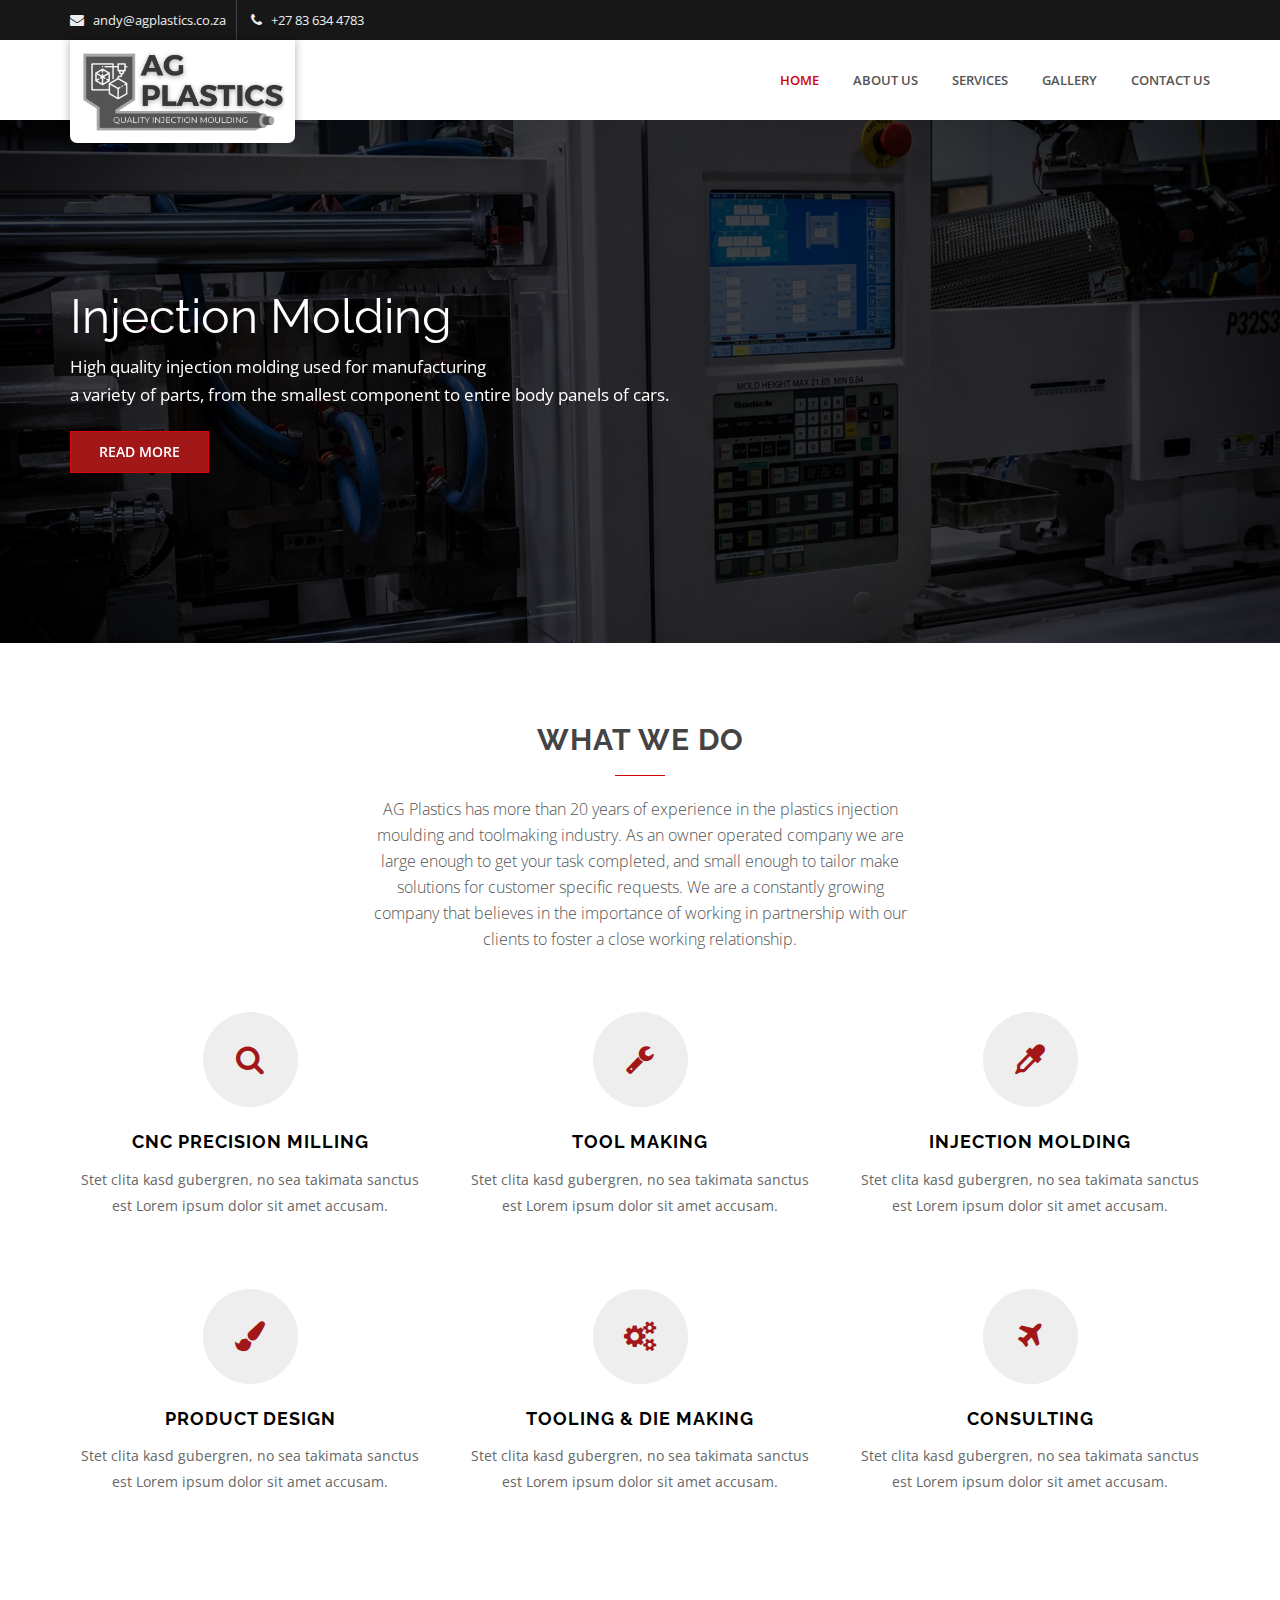
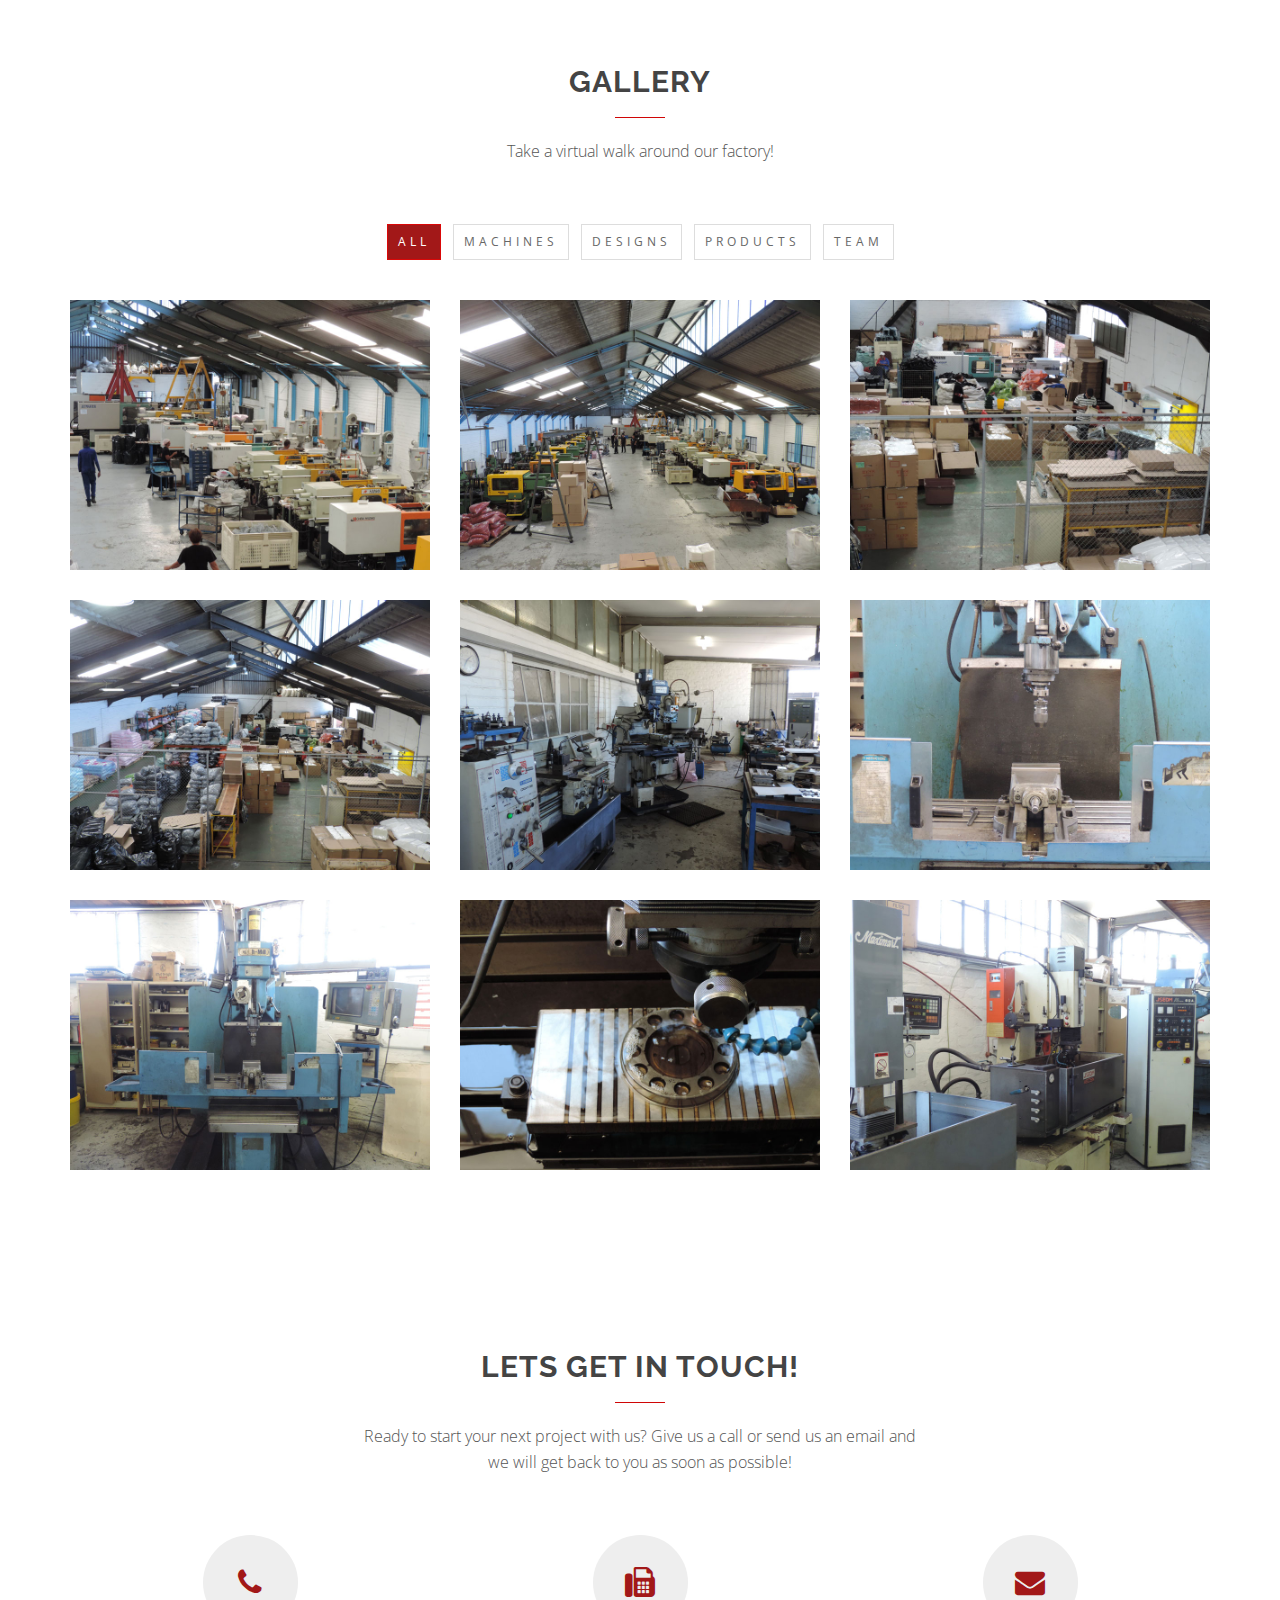
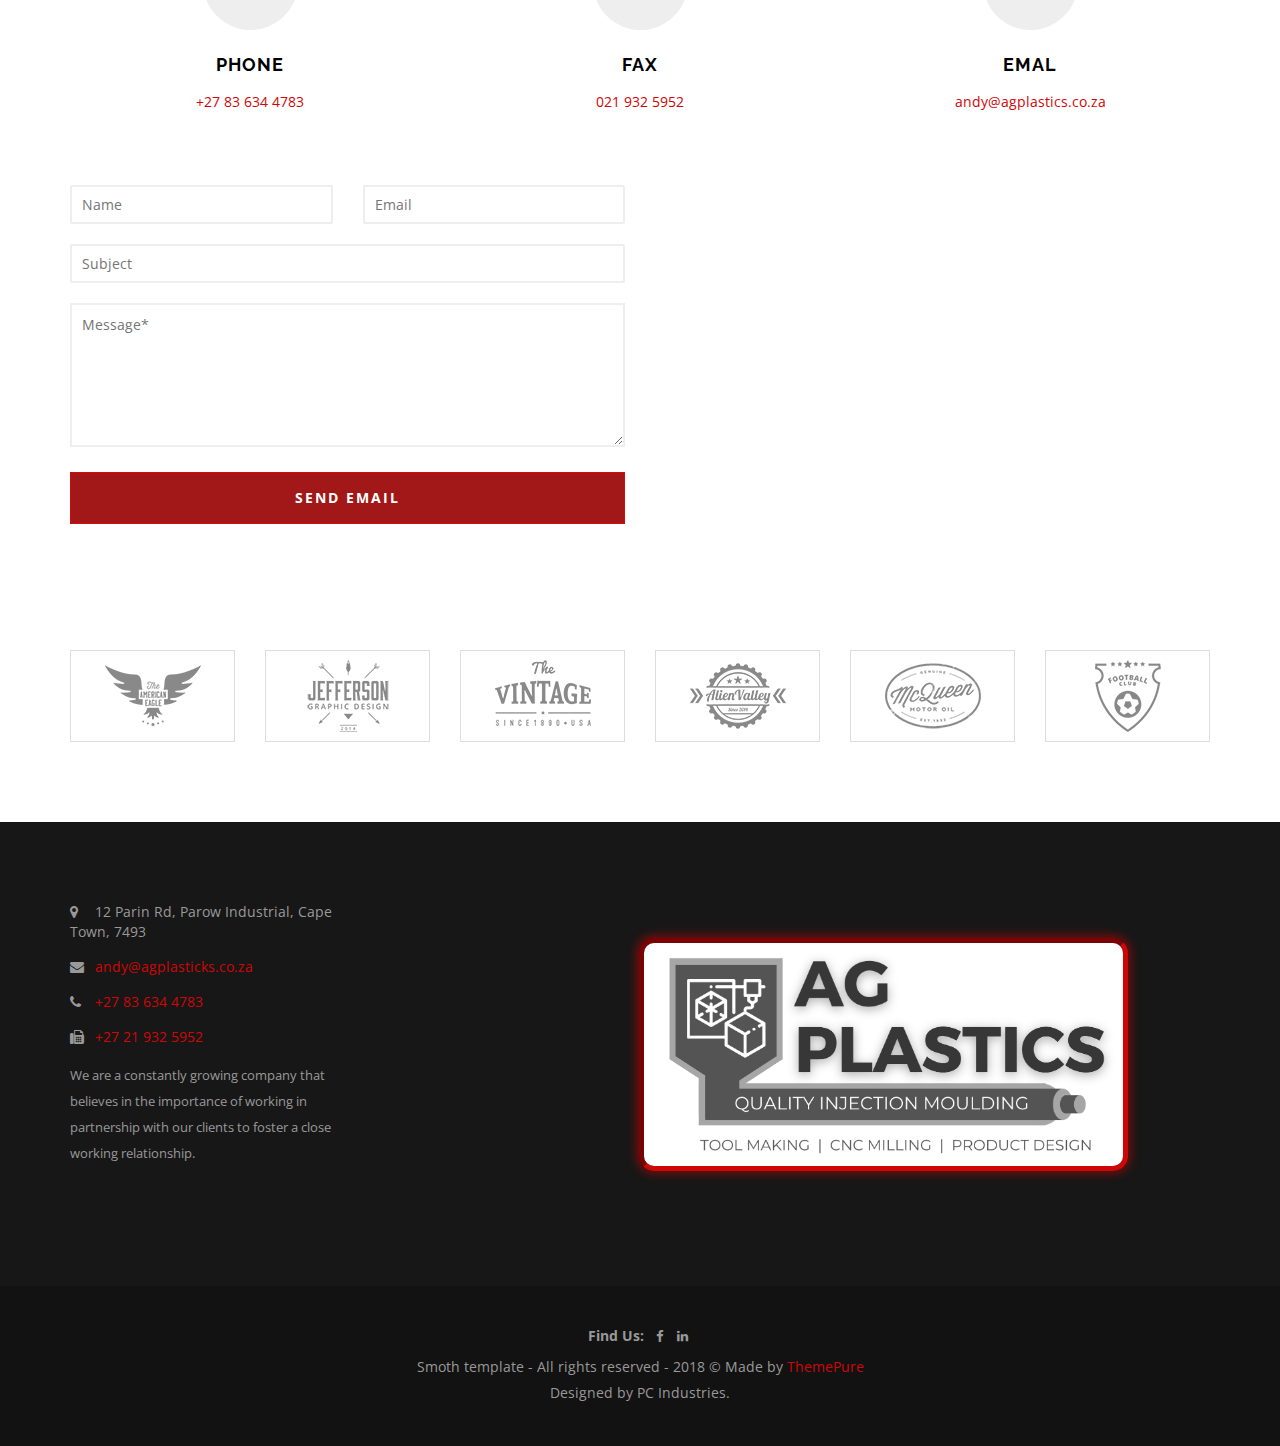
==== commit 28b62c48: "final styling changes to website." ====
--- a/AgPlasticsV1.1/smoth/index.html
+++ b/AgPlasticsV1.1/smoth/index.html
@@ -56,7 +56,7 @@
         <!-- main-menu-area-start -->
         <div class="main-menu-area">
             <div class="container">
-                <div class="row">
+                <div class="row header-strip">
                     <div class="col-md-3 col-sm-2">
                         <div class="logo">
                             <a href="index.html"><img src="img/logo/logo_small.png" alt="" /></a>
@@ -67,10 +67,10 @@
                             <nav>
                                 <ul>
                                     <li class="active"><a href="index.html">Home</a></li>
-                                    <li><a href="about.html">About Us</a></li>
-                                    <li><a href="service.html">Services</a></li>
-                                    <li><a href="portfolio.html">Gallery</a></li>
-                                    <li><a href="team.html">Contact Us</a></li>
+                                    <li><a href="#services">About Us</a></li>
+                                    <li><a href="#services">Services</a></li>
+                                    <li><a href="#portfolio">Gallery</a></li>
+                                    <li><a href="#contact">Contact Us</a></li>
                                 </ul>
                             </nav>
                         </div>
@@ -85,7 +85,19 @@
     <!-- slider-area-start -->
     <div class="slider-area">
         <div class="slider-active owl-carousel">
-            <div class="single-slider ptb-150 bg-opacity" style="background-image:url(img/slider/maxresdefault.jpg)">
+            <div class="single-slider ptb-150 bg-opacity" style="background-image:url(img/slider/5.png)">
+                <div class="container">
+                    <div class="slider-text">
+                        <h1>Injection Molding</h1>
+                        <p>
+                            High quality injection molding used for manufacturing<br />
+                            a variety of parts, from the smallest component to entire body panels of cars.
+                        </p>
+                        <a class="active" href="#services">Read More</a>
+                    </div>
+                </div>
+            </div>
+            <div class="single-slider ptb-150 bg-opacity" style="background-image:url(img/slider/4.png)">
                 <div class="container">
                     <div class="slider-text">
                         <h1>CNC Precision Milling</h1>
@@ -94,7 +106,7 @@
                             ensure that all jobs are completed to customers specifications
                             and tested for compliance.
                         </p>
-                        <a class="active" href="#services">View features</a>
+                        <a class="active" href="#services">Read More</a>
                     </div>
                 </div>
             </div>
@@ -107,7 +119,7 @@
                             CAD systems<br />
                             by qualified engineers with 3D printing services on request.
                         </p>
-                        <a class="active" href="#services">View features</a>
+                        <a class="active" href="#services">Read More</a>
                     </div>
                 </div>
             </div>
@@ -120,7 +132,7 @@
                             ensure that all jobs are completed to customers specifications
                             and tested for compliance.
                         </p>
-                        <a class="active" href="#services">View features</a>
+                        <a class="active" href="#services">Read More</a>
                     </div>
                 </div>
             </div>
@@ -237,7 +249,7 @@
     <!-- service-area-end -->
 
     <!-- portfolio-area-start -->
-    <div class="portfolio-area pt-100 pb-70">
+    <div class="portfolio-area pt-100 pb-70" id="portfolio">
         <div class="container">
             <div class="row">
                 <div class="col-md-offset-3 col-md-6">
@@ -250,7 +262,7 @@
             <div class="row">
                 <div class="col-md-12">
                     <ul class="portfolio-filter text-center">
-                        <li class="filter active" data-filter="all">all</li>
+                        <li class="filter active" data-filter="all">All</li>
                         <li class="filter" data-filter=".design">Machines</li>
                         <li class="filter" data-filter=".HTML5">Designs</li>
                         <li class="filter" data-filter=".wordpress">Products</li>
@@ -265,8 +277,7 @@
                             </div>
                             <div class="portfolio-info">
                                 <div class="portfolio-icon">
-                                    <a class="image-link" href="img/portfolio/1.jpg"><i class="fa fa-plus"></i></a>
-                                    <a href="#"><i class="fa fa-eye"></i></a>
+                                    <a class="image-link" href="img/portfolio/1.jpg"><i class="fa fa-eye"></i></a>
                                 </div>
                             </div>
                         </div>
@@ -278,8 +289,7 @@
                             </div>
                             <div class="portfolio-info">
                                 <div class="portfolio-icon">
-                                    <a class="image-link" href="img/portfolio/2.jpg"><i class="fa fa-plus"></i></a>
-                                    <a href="#"><i class="fa fa-eye"></i></a>
+                                    <a class="image-link" href="img/portfolio/2.jpg"><i class="fa fa-eye"></i></a>
                                 </div>
                             </div>
                         </div>
@@ -291,8 +301,7 @@
                             </div>
                             <div class="portfolio-info">
                                 <div class="portfolio-icon">
-                                    <a class="image-link" href="img/portfolio/3.jpg"><i class="fa fa-plus"></i></a>
-                                    <a href="#"><i class="fa fa-eye"></i></a>
+                                    <a class="image-link" href="img/portfolio/3.jpg"><i class="fa fa-eye"></i></a>
                                 </div>
                             </div>
                         </div>
@@ -304,8 +313,7 @@
                             </div>
                             <div class="portfolio-info">
                                 <div class="portfolio-icon">
-                                    <a class="image-link" href="img/portfolio/4.jpg"><i class="fa fa-plus"></i></a>
-                                    <a href="#"><i class="fa fa-eye"></i></a>
+                                    <a class="image-link" href="img/portfolio/4.jpg"><i class="fa fa-eye"></i></a>
                                 </div>
                             </div>
                         </div>
@@ -317,8 +325,7 @@
                             </div>
                             <div class="portfolio-info">
                                 <div class="portfolio-icon">
-                                    <a class="image-link" href="img/portfolio/5.jpg"><i class="fa fa-plus"></i></a>
-                                    <a href="#"><i class="fa fa-eye"></i></a>
+                                    <a class="image-link" href="img/portfolio/5.jpg"><i class="fa fa-eye"></i></a>
                                 </div>
                             </div>
                         </div>
@@ -330,8 +337,7 @@
                             </div>
                             <div class="portfolio-info">
                                 <div class="portfolio-icon">
-                                    <a class="image-link" href="img/portfolio/6.jpg"><i class="fa fa-plus"></i></a>
-                                    <a href="#"><i class="fa fa-eye"></i></a>
+                                    <a class="image-link" href="img/portfolio/6.jpg"><i class="fa fa-eye"></i></a>
                                 </div>
                             </div>
                         </div>
@@ -343,8 +349,7 @@
                             </div>
                             <div class="portfolio-info">
                                 <div class="portfolio-icon">
-                                    <a class="image-link" href="img/portfolio/7.jpg"><i class="fa fa-plus"></i></a>
-                                    <a href="#"><i class="fa fa-eye"></i></a>
+                                    <a class="image-link" href="img/portfolio/7.jpg"><i class="fa fa-eye"></i></a>
                                 </div>
                             </div>
                         </div>
@@ -356,8 +361,7 @@
                             </div>
                             <div class="portfolio-info">
                                 <div class="portfolio-icon">
-                                    <a class="image-link" href="img/portfolio/8.jpg"><i class="fa fa-plus"></i></a>
-                                    <a href="#"><i class="fa fa-eye"></i></a>
+                                    <a class="image-link" href="img/portfolio/8.jpg"><i class="fa fa-eye"></i></a>
                                 </div>
                             </div>
                         </div>
@@ -369,8 +373,7 @@
                             </div>
                             <div class="portfolio-info">
                                 <div class="portfolio-icon">
-                                    <a class="image-link" href="img/portfolio/9.jpg"><i class="fa fa-plus"></i></a>
-                                    <a href="#"><i class="fa fa-eye"></i></a>
+                                    <a class="image-link" href="img/portfolio/9.jpg"><i class="fa fa-eye"></i></a>
                                 </div>
                             </div>
                         </div>
@@ -381,7 +384,7 @@
     </div>
     <!-- portfolio-area-end -->
 
-    <div class="service-area pt-80 pb-30" id="services">
+    <div class="service-area pt-80 pb-30" id="contact">
         <div class="container">
             <div class="row">
                 <div class="col-md-offset-3 col-md-6">
@@ -430,6 +433,27 @@
                 </div>
             </div>
             <div class="row">
+                    <div class="col-md-6">
+                        <div class="contact-form-container">
+                            <form id="contact-form" action="mail.php" method="post">
+                                <div class="row">
+                                    <div class="col-md-6 col-sm-6">
+                                        <input type="text" placeholder="Name" name="name">
+                                    </div>
+                                    <div class="col-md-6 col-sm-6">
+                                        <input type="email" placeholder="Email" name="email">
+                                    </div>
+                                    <div class="col-md-12">
+                                        <input type="text" placeholder="Subject" name="subject">
+                                        <textarea id="message" placeholder="Message*" rows="6" cols="30" name="message"></textarea>
+                                    </div>
+                                    <div class="col-md-12 text-center">
+                                        <button class="btn send-mail-btn" type="submit">Send Email</button>
+                                    </div>
+                                </div>
+                            </form>
+                        </div>
+                    </div>
                 <div class="col-md-6">
                     <div class="map-container">
                         <iframe
@@ -438,34 +462,12 @@
                             tabindex="0"></iframe>
                     </div>
                 </div>
-                <div class="col-md-6">
-                    <div class="contact-form-container">
-                        <form id="contact-form" action="mail.php" method="post">
-                            <div class="row">
-                                <div class="col-md-6 col-sm-6">
-                                    <input type="text" placeholder="Name" name="name">
-                                </div>
-                                <div class="col-md-6 col-sm-6">
-                                    <input type="email" placeholder="Email" name="email">
-                                </div>
-                                <div class="col-md-12">
-                                    <input type="text" placeholder="Subject" name="subject">
-                                    <textarea id="message" placeholder="Message*" rows="6" cols="30" name="message"></textarea>
-                                </div>
-                                <div class="col-md-12 text-center">
-                                    <button class="btn send-mail-btn" type="submit">Send Email</button>
-                                </div>
-                            </div>
-                        </form>
-                    </div>
-                </div>
+         
             </div>
             
           
         </div>
     </div>
-    <br />
-    <br />
     <!-- our-brand-area-start -->
     <div class="our-brand-area ptb-80">
         <div class="container">
@@ -522,15 +524,9 @@
     <footer>
         <div class="footer-area black-bg ptb-80">
             <div class="container">
-                <div class="row">
-                    <div class="col-md-3 col-sm-4">
+                <div class="row footer-row">
+                    <div class="col-sm-4 col-md-3 footer-address">
                         <div class="footer-widget md-30">
-                            <div class="footer-img">
-                                <a href="#"><img src="img/logo/2.png" alt="" /></a>
-                            </div>
-                            <div class="footer-address">
-                                <p>We create themes and templates with bootstrap framework.</p>
-                            </div>
                             <div class="address">
                                 <ul class="list-unstyled contact">
                                     <li>
@@ -560,100 +556,14 @@
                                 </ul>
                             </div>
                         </div>
-                    </div>
-                    <div class="col-md-3 col-sm-4">
-                        <div class="widget mb-30">
-                            <div class="widget-title">
-                                <h4>Popular Posts</h4>
-                                <ul class="posts-list">
-                                    <li>
-                                        <div class="list-img">
-                                            <a href="#"><img src="img/footer/1.jpg" alt="" /></a>
-                                        </div>
-                                        <h5><a href="#">Dolores labore quod.</a></h5>
-                                        <span>Jan 08, 2016</span>
-                                    </li>
-                                    <li>
-                                        <div class="list-img">
-                                            <a href="#"><img src="img/footer/2.jpg" alt="" /></a>
-                                        </div>
-                                        <h5><a href="#">Dolores labore ipsum quod.</a></h5>
-                                        <span>Jan 08, 2018</span>
-                                    </li>
-                                    <li>
-                                        <div class="list-img">
-                                            <a href="#"><img src="img/footer/3.jpg" alt="" /></a>
-                                        </div>
-                                        <h5><a href="#">Dolores labore ipsum</a></h5>
-                                        <span>Jan 01, 2016</span>
-                                    </li>
-                                </ul>
-                            </div>
-                        </div>
-                    </div>
-                    <div class="col-md-3 col-sm-4 hidden-sm">
-                        <div class="widget mb-30">
-                            <div class="widget-title">
-                                <h4>Tagcloud</h4>
-                                <div class="tagcloud">
-                                    <a href="#">Design</a>
-                                    <a href="#">Develop</a>
-                                    <a href="#">Seo</a>
-                                    <a href="#">jQuery</a>
-                                    <a href="#">Wordpress</a>
-                                    <a href="#">Angular</a>
-                                    <a href="#">Node</a>
-                                    <a href="#">Express</a>
-                                    <a href="#">Gulp</a>
-                                    <a href="#">Sass</a>
-                                    <a href="#">Bootstrap</a>
-                                    <a href="#">Html5</a>
-                                    <a href="#">Css3</a>
-                                    <a href="#">Node</a>
-                                    <a href="#">Retina</a>
-                                    <a href="#">Sprites</a>
-                                    <a href="#">Html5</a>
-                                </div>
-                            </div>
-                        </div>
-                    </div>
-                    <div class="col-md-3 col-sm-4">
-                        <div class="widget ">
-                            <div class="widget-title">
-                                <h4>Latest Work</h4>
-                                <div class="rows">
-                                    <ul class="Flickr-list">
-                                        <li>
-                                            <a href="#"><img src="img/portfolio/img-1.jpg" alt="" /></a>
-                                        </li>
-                                        <li>
-                                            <a href="#"><img src="img/portfolio/img-2.jpg" alt="" /></a>
-                                        </li>
-                                        <li>
-                                            <a href="#"><img src="img/portfolio/img-3.jpg" alt="" /></a>
-                                        </li>
-                                        <li>
-                                            <a href="#"><img src="img/portfolio/img-4.jpg" alt="" /></a>
-                                        </li>
-                                        <li>
-                                            <a href="#"><img src="img/portfolio/img-5.jpg" alt="" /></a>
-                                        </li>
-                                        <li>
-                                            <a href="#"><img src="img/portfolio/img-6.jpg" alt="" /></a>
-                                        </li>
-                                        <li>
-                                            <a href="#"><img src="img/portfolio/img-7.jpg" alt="" /></a>
-                                        </li>
-                                        <li>
-                                            <a href="#"><img src="img/portfolio/img-8.jpg" alt="" /></a>
-                                        </li>
-                                        <li>
-                                            <a href="#"><img src="img/portfolio/img-9.jpg" alt="" /></a>
-                                        </li>
-                                    </ul>
-                                </div>
-                            </div>
-                        </div>
+                        <div class="footer-address">
+                            <p>We are a constantly growing company that believes in the importance of working in partnership with our clients to
+                                foster
+                                a close working relationship.</p>
+                        </div>
+                    </div>
+                    <div class="col-md-7 col-md-offset-2 footer-logo">
+                        <img src="img/logo/logo_large.png" alt="AG Plastics Logo">
                     </div>
                 </div>
             </div>
@@ -663,20 +573,14 @@
                 <div class="social-icons text-center">
                     <label>Find Us:</label>
                     <a href="#"><i class="fa fa-facebook"></i></a>
-                    <a href="#"><i class="fa fa-twitter"></i></a>
-                    <a href="#"><i class="fa fa-github"></i></a>
                     <a href="#"><i class="fa fa-linkedin"></i></a>
-                    <a href="#"><i class="fa fa-tumblr"></i></a>
-                    <a href="#"><i class="fa fa-flickr"></i></a>
-                    <a href="#"><i class="fa fa-github"></i></a>
-                    <a href="#"><i class="fa fa-ge"></i></a>
-                    <a href="#"><i class="fa fa-pinterest"></i></a>
-                    <a href="#"><i class="fa fa-amazon"></i></a>
-                    <a href="#"><i class="fa fa-codepen"></i></a>
                 </div>
                 <div class="copyright text-center">
                     <p>Smoth template - All rights reserved - 2018 © Made by</p>
                     <a href="#">ThemePure</a>
+                </div>
+                <div class="copyright text-center">
+                    <p>Designed by PC Industries.</p>
                 </div>
             </div>
         </div>
--- a/AgPlasticsV1.1/smoth/style.css
+++ b/AgPlasticsV1.1/smoth/style.css
@@ -455,6 +455,15 @@
 .logo img {
     padding-top: 10px;
 }
+@media(max-width: 767px) {
+    .logo {
+        max-width: 185px;
+        margin-top: -50px;
+    }
+    .header-strip {
+        margin-top: 50px;
+    }
+}
 .main-menu{}
 .main-menu ul{}
 .main-menu ul li {
@@ -773,6 +782,11 @@
   font-size: 14px;
   margin-bottom: 0;
 }
+@media(max-width: 991px) {
+    .contact-form-container {
+        margin-bottom: 25px;
+    }
+}
 /* 8. testimonial-area */
 .testimonial-area{}
 .testimonial-wrapper {
@@ -916,6 +930,30 @@
   font-weight: 400;
   line-height: 26px;
   margin-bottom: 0;
+}
+.footer-row,
+.footer-logo {
+    display: flex;
+}
+.footer-logo {
+    align-items: center;
+    justify-content: center;
+}
+.footer-logo img {
+    width: 75%;
+    border-radius: 15px;
+    border: 5px inset #d00606;
+    box-shadow: 0 0 10px 3px #d006067d;
+}
+@media(max-width: 991px) {
+    .footer-row {
+        display: flex;
+        flex-direction: column;
+        align-items: center;
+    }
+    .footer-address {
+        margin-bottom: 25px;        
+    }
 }
 /* brand */
 .single-brand {
